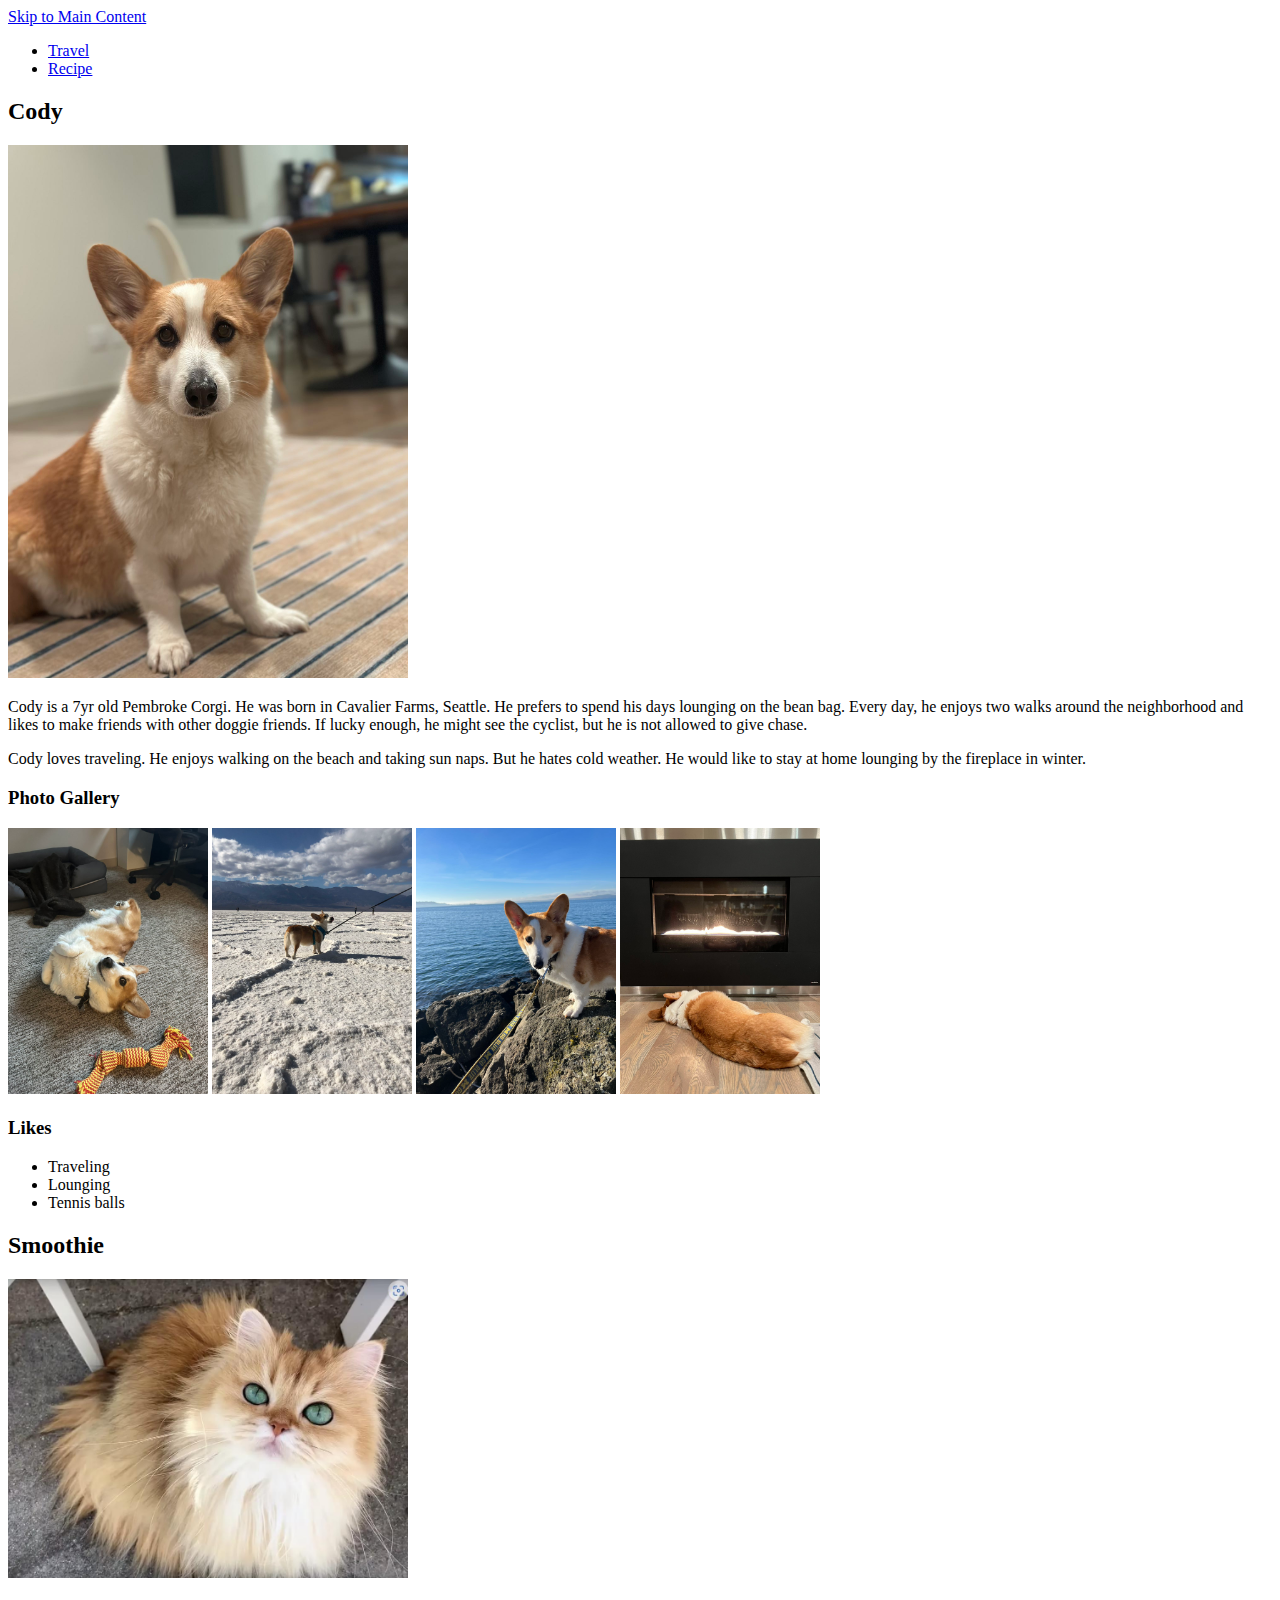
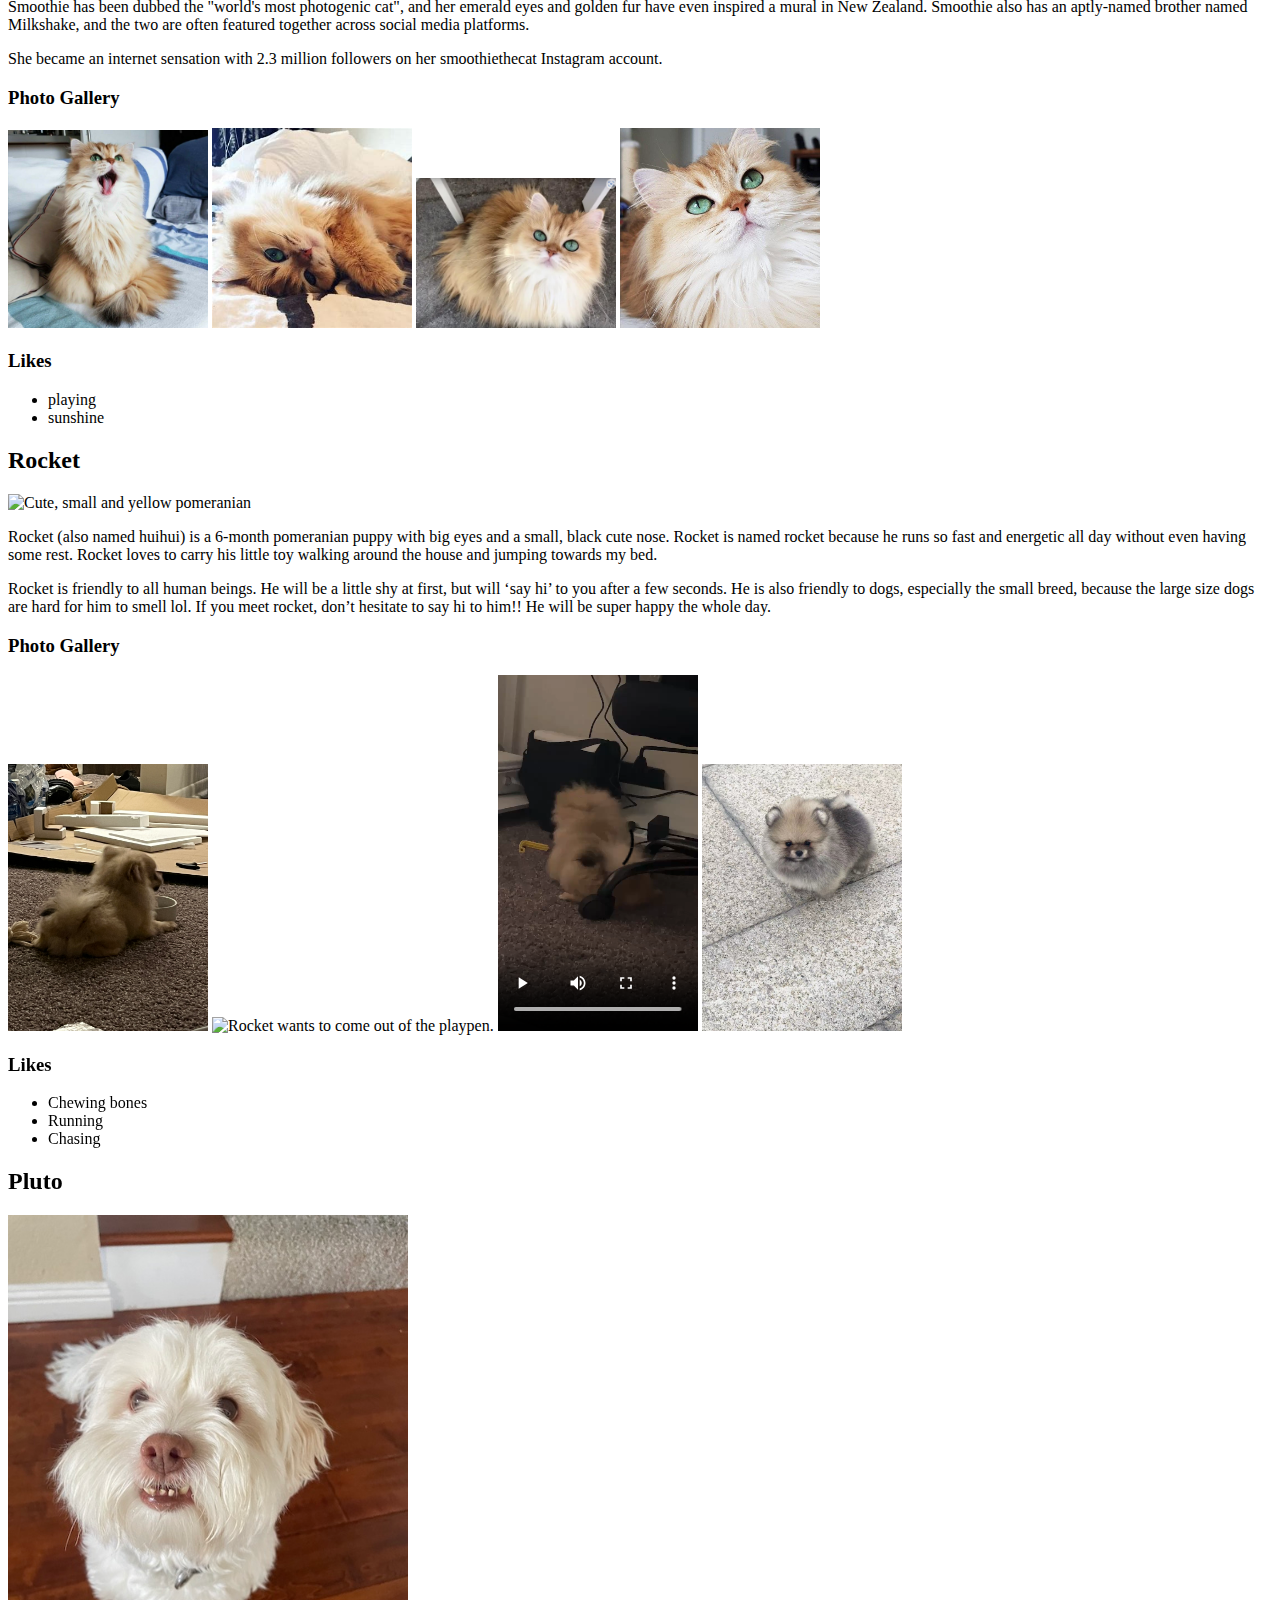
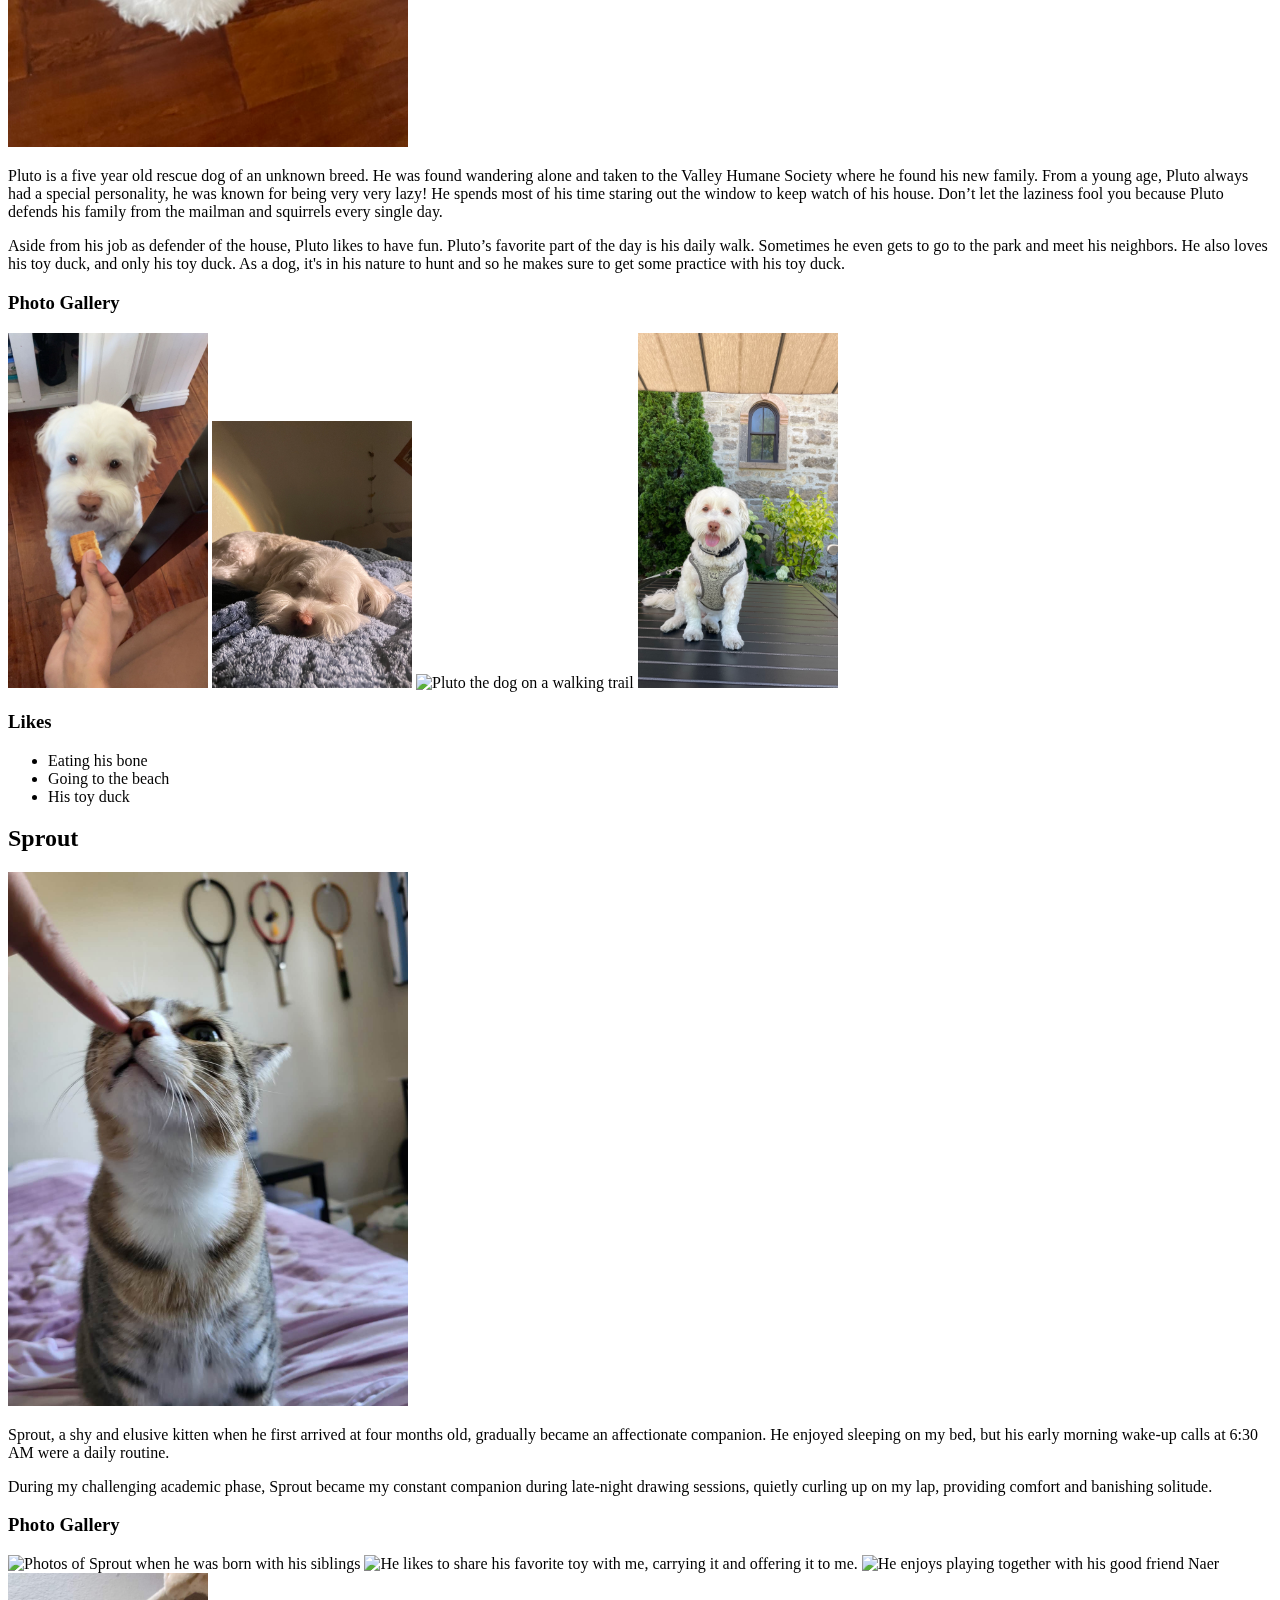
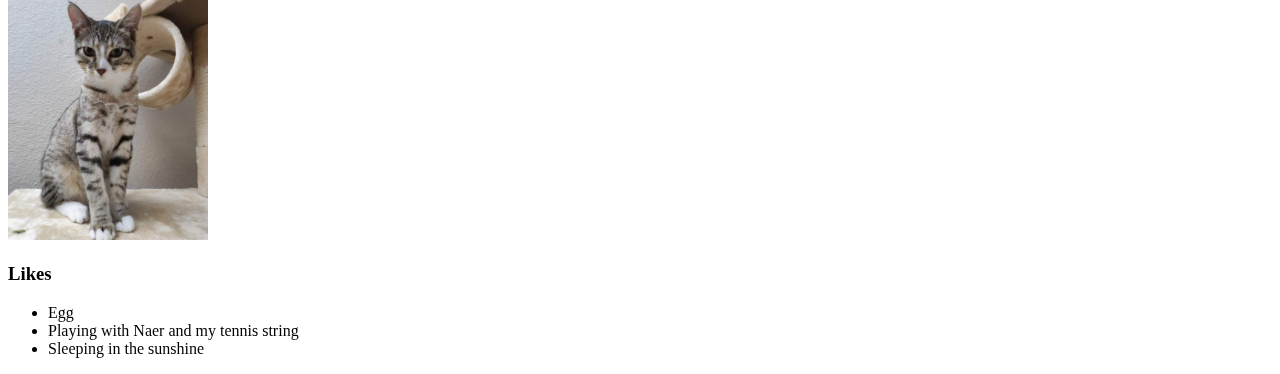
==== index.html @ 5e14359a "Add files via upload" ====
<!DOCTYPE html>
<html lang="en">
<head>
    <meta charset="UTF-8">
    <meta name="viewport" content="width=device-width, initial-scale=1.0">
    <title>Pets</title>
</head>
<body>
    <a href = "#main">Skip to Main Content</a>
    <main>
        <ul>
            <li><a href = "travel.html">Travel</a></li>
            <li><a href = "recipes.html">Recipe</a></li>
        </ul>

        <div>
            <h2>Cody</h2>
            <img src="images/cody.jpg" width = "400" alt="Cody at home">

            <p>Cody is a 7yr old Pembroke Corgi. He was born in Cavalier Farms, Seattle. He prefers to spend his days lounging on the bean bag. Every day, he enjoys two walks around the neighborhood and likes to make friends with other doggie friends. If lucky enough, he might see the cyclist, but he is not allowed to give chase.</p> 
            <P>Cody loves traveling. He enjoys walking on the beach and taking sun naps. But he hates cold weather. He would like to stay at home lounging by the fireplace in winter.</P>
            <h3>Photo Gallery</h3>
            <img src="images/cody_play.jpg" width ="200" alt = "Cody lying on the ground making faces.">
            <img src="images/cody_deathvalley.jpg"  width ="200" alt="Cody visiting Badwater Basin in Death Valley National Park.">
            <img src="images/cody_sea.jpg"  width ="200" alt="Cody having a walk by the sea.">
            <img src="images/cody_fireplace.jpg"  width ="200" alt="Cody lounging by the fireplace in winter.">

            <h3>Likes</h3>
            <ul>
                <li>Traveling</li>
                <li>Lounging</li>
                <li>Tennis balls</li>
            </ul>
            <!-- Yuqing Zhang -->
        </div>

        <div>
            <h2>Smoothie</h2>
            <img src="images/Smoothie_staring.jpg" width = "400" alt="Long-hair beautiful, orange tabby cat">

            <p>Smoothie has been dubbed the "world's most photogenic cat", and her emerald eyes and golden fur have even inspired a mural in New Zealand. Smoothie also has an aptly-named brother named Milkshake, and the two are often featured together across social media platforms.</p> 
            <P>She became an internet sensation with 2.3 million followers on her smoothiethecat Instagram account.</P>
            <h3>Photo Gallery</h3>
            <img src="images/Smoothie_yawn.jpg" width ="200" alt = "Smoothie is yawing">
            <img src="images/Smoothie_lying.jpg"  width ="200" alt="Smoothie is lying.">
            <img src="images/Smoothie_staring.jpg"  width ="200" alt="Smoothie is staring at you">
            <img src="images/Smoothie_curious.jpg"  width ="200" alt="Smoothie is curious about the world">

            <h3>Likes</h3>
            <ul>
                <li>playing</li>
                <li>sunshine</li>
            </ul>
            <!-- Fengyu Zhang + Siqing Xu + Boyuan Ma -->
        </div>

        <div>
            <h2>Rocket</h2>
            <img src="images/rocket_primary.jpg" width = "400" alt="Cute, small and yellow pomeranian">

            <p>Rocket (also named huihui) is a 6-month pomeranian puppy with big eyes and a small, black cute nose. Rocket is named rocket because he runs so fast and energetic all day without even having some rest. Rocket loves to carry his little toy walking around the house and jumping towards my bed.</p> 
            <P>Rocket is friendly to all human beings. He will be a little shy at first, but will ‘say hi’ to you after a few seconds. He is also friendly to dogs, especially the small breed, because the large size dogs are hard for him to smell lol. If you meet rocket, don’t hesitate to say hi to him!! He will be super happy the whole day.</P>
            <h3>Photo Gallery</h3>
            <img src="images/rocket_dinner.jpg" width ="200" alt = "Rocket is eating his dinner.">
            <img src="images/rocket_wants_to_go_out.jpg"  width ="200" alt="Rocket wants to come out of the playpen.">
            <video width="200"  controls>
                <source src="images/rocket_kitchen_clip.mp4">
                Your browser does not support the video tag.  Rocket is trying to hunt the kitchen clip
            </video>
            <img src="images/rocket_childhood.jpg"  width ="200" alt="Rocket is in his childhood.">

            <h3>Likes</h3>
            <ul>
                <li>Chewing bones</li>
                <li>Running</li>
                <li>Chasing</li>
            </ul>
            <!-- Huiyu Su -->
        </div>

        <div>
            <h2>Pluto</h2>
            <img src="images/pluto.jpg" width = "400" alt="White dog looking up">

            <p>Pluto is a five year old rescue dog of an unknown breed. He was found wandering alone and taken to the Valley Humane Society where he found his new family. From a young age, Pluto always had a special personality, he was known for being very very lazy! He spends most of his time staring out the window to keep watch of his house. Don’t let the laziness fool you because Pluto defends his family from the mailman and squirrels every single day.</p> 
            <P>Aside from his job as defender of the house, Pluto likes to have fun. Pluto’s favorite part of the day is his daily walk. Sometimes he even gets to go to the park and meet his neighbors. He also loves his toy duck, and only his toy duck. As a dog, it's in his nature to hunt and so he makes sure to get some practice with his toy duck.</P>
            <h3>Photo Gallery</h3>
            <img src="images/pluto_cookie.JPG" width ="200" alt = "Pluto the dog standing up to eat a cookie">
            <img src="images/pluto_sleeping.jpg"  width ="200" alt="Pluto sleeping on bed">
            <img src="images/pluto_walk.jpg"  width ="200" alt="Pluto the dog on a walking trail">
            <img src="images/pluto_sitting.jpg"  width ="200" alt="Pluto sitting and posed on top of a table">

            <h3>Likes</h3>
            <ul>
                <li>Eating his bone</li>
                <li>Going to the beach</li>
                <li>His toy duck</li>
            </ul>
            <!--Aditi Kagalkar-->
        </div>

        <div>
            <h2>Sprout</h2>
            <img src="images/Sprout_withme.jpg" width = "400" alt="This is Sprout as a kitten, in the new home, in their first photo together with Kai.">

            <p>Sprout, a shy and elusive kitten when he first arrived at four months old, gradually became an affectionate companion. He enjoyed sleeping on my bed, but his early morning wake-up calls at 6:30 AM were a daily routine.</p> 
            <P>During my challenging academic phase, Sprout became my constant companion during late-night drawing sessions, quietly curling up on my lap, providing comfort and banishing solitude.</P>
            <h3>Photo Gallery</h3>
            <img src="images/Sprout_Baby.JPG" width ="200" alt = "Photos of Sprout when he was born with his siblings">
            <img src="images/Sprout_toy.JPG"  width ="200" alt="He likes to share his favorite toy with me, carrying it and offering it to me.">
            <img src="images/Sprout_withnaer.JPG"  width ="200" alt="He enjoys playing together with his good friend Naer">
            <img src="images/Sprout_kitten new house.jpg"  width ="200" alt="We bought a new house for sprout.">

            <h3>Likes</h3>
            <ul>
                <li>Egg</li>
                <li>Playing with Naer and my tennis string</li>
                <li>Sleeping in the sunshine</li>
            </ul>
            <!--Kai Liu and Mengkun-->
        </div>
    </main>
    
</body>
</html>
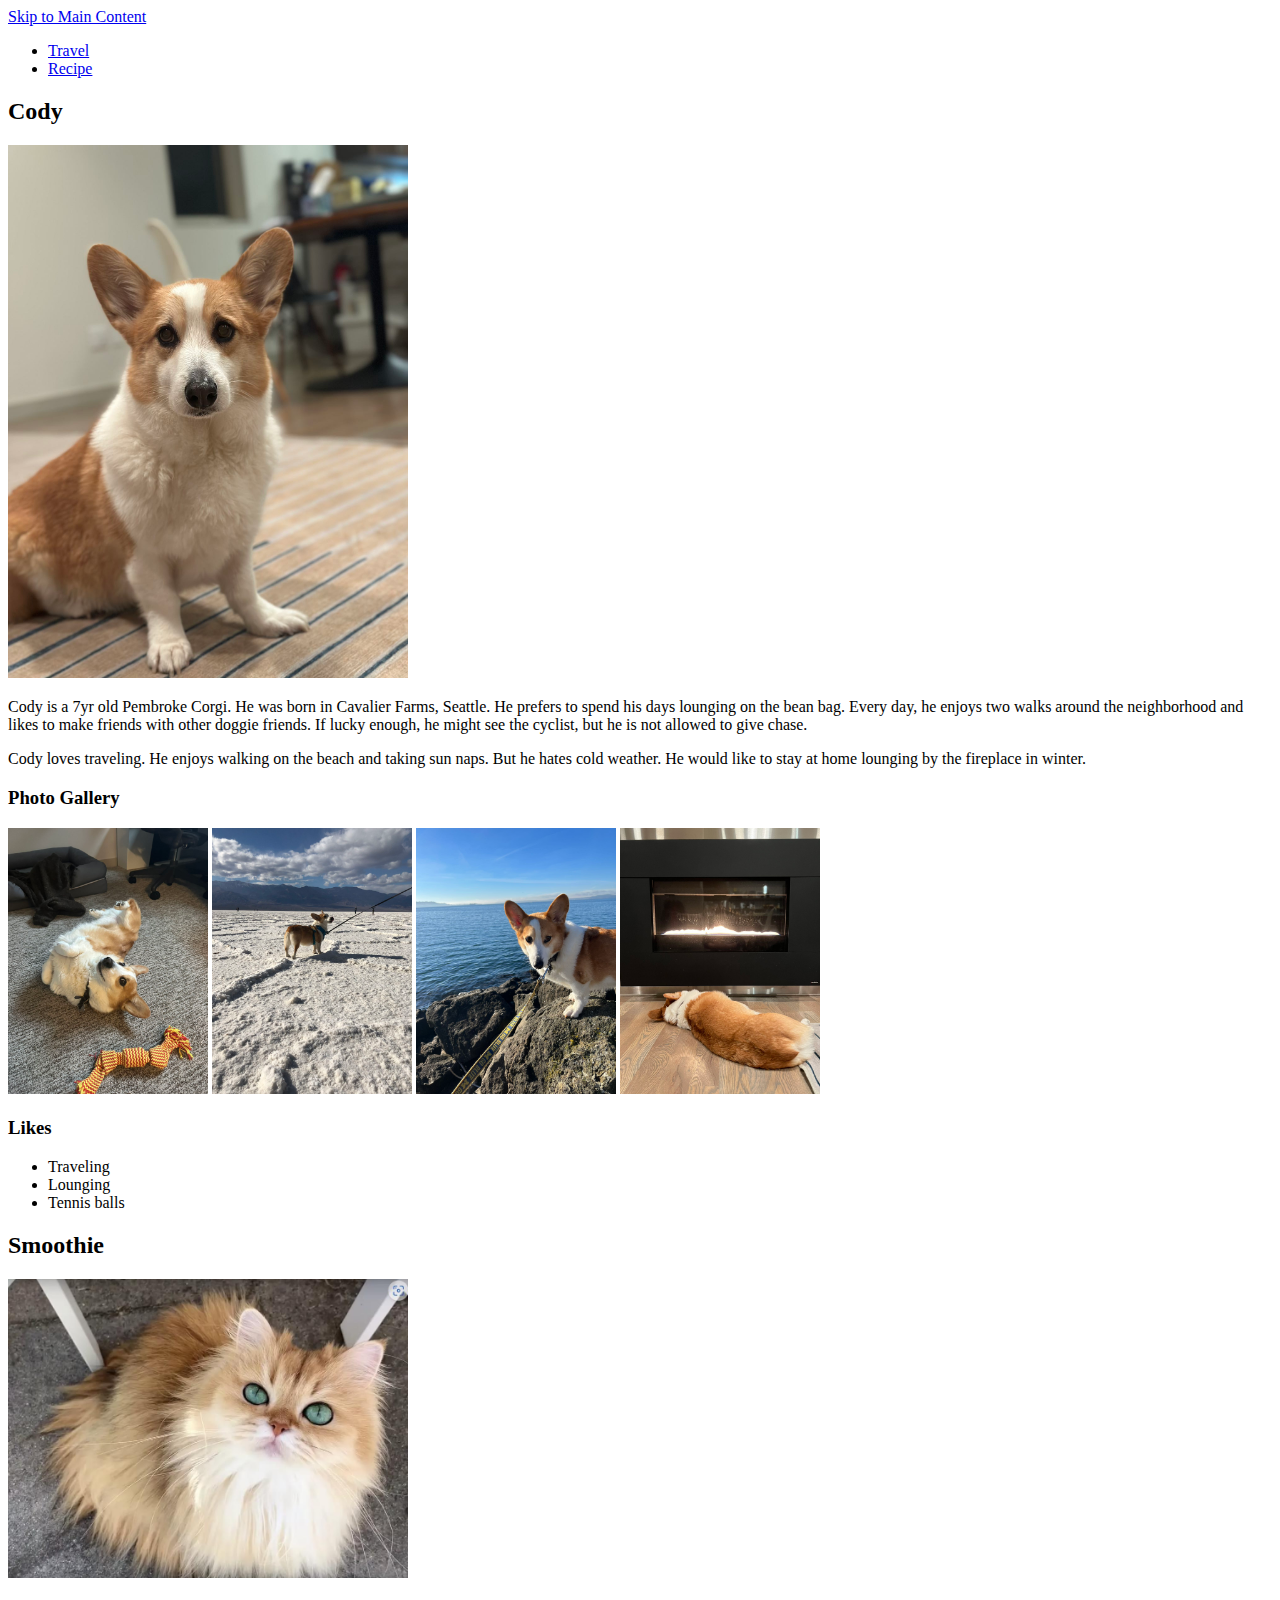
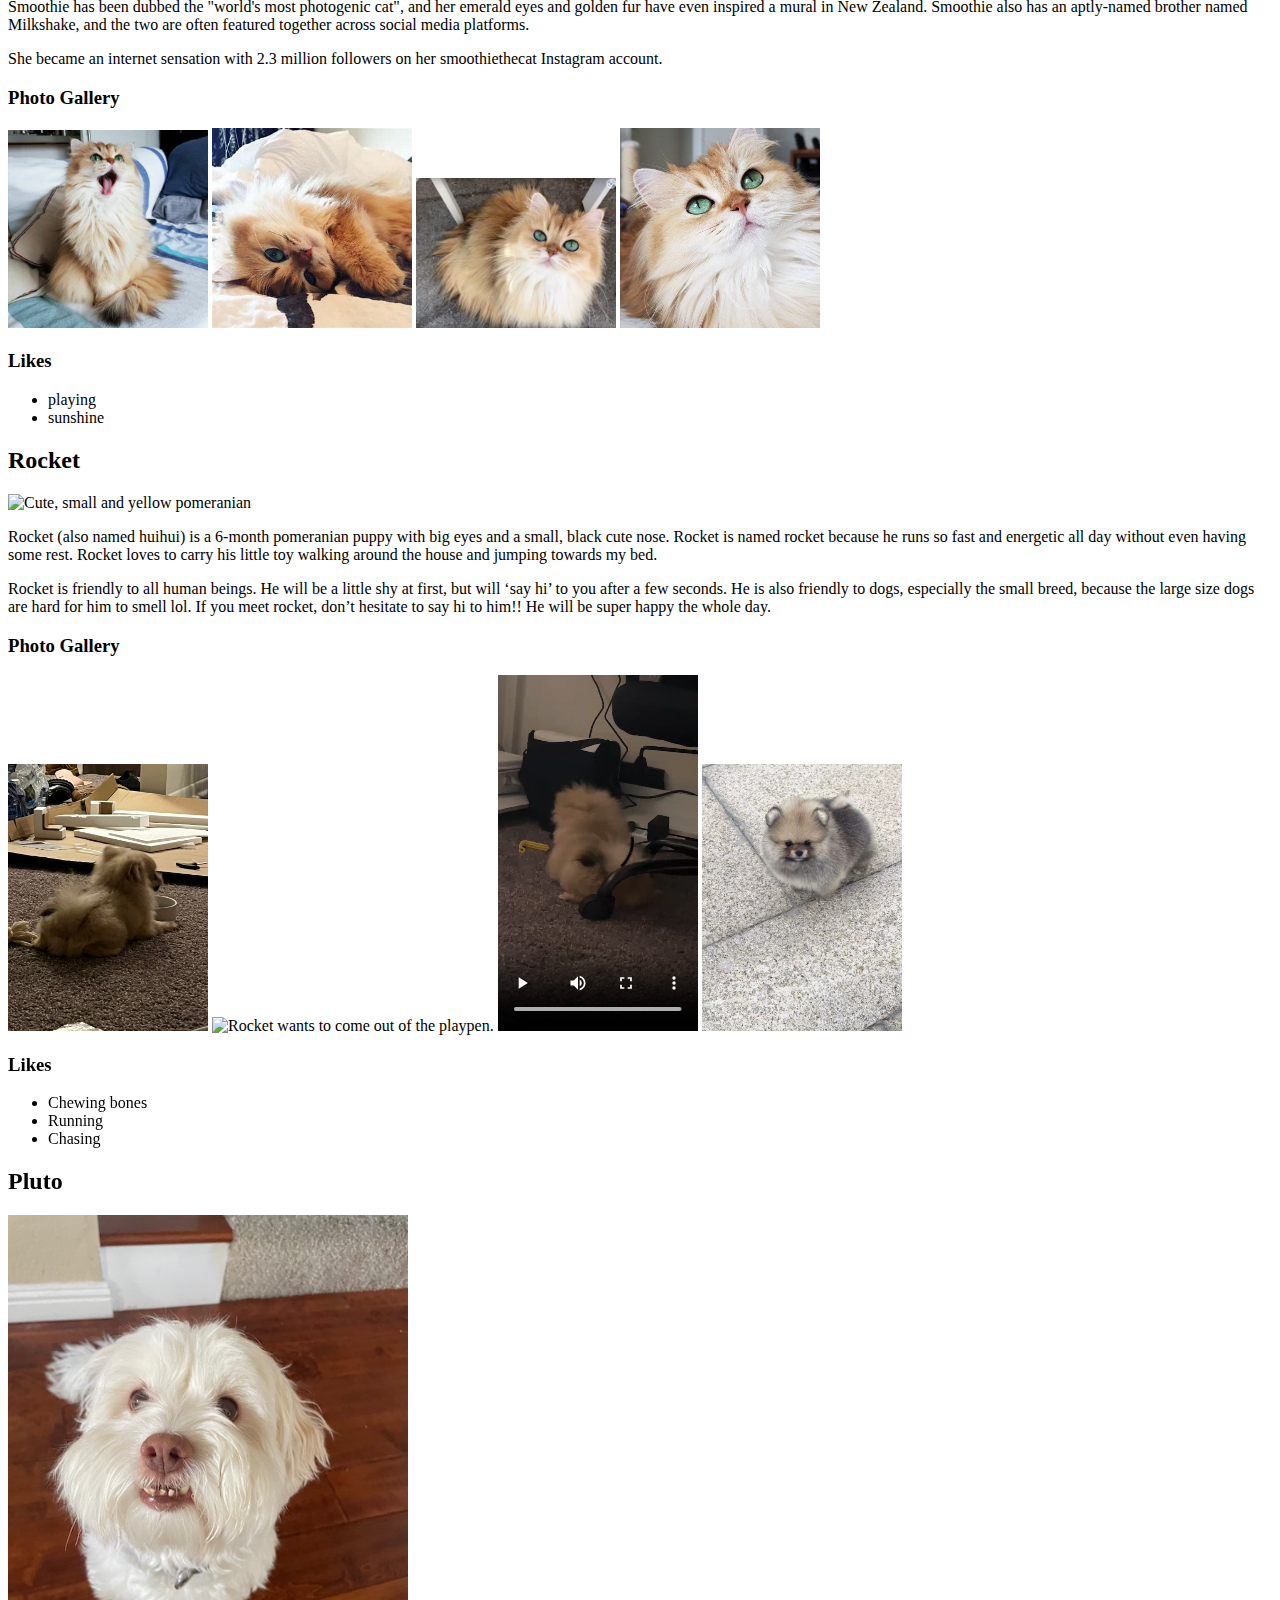
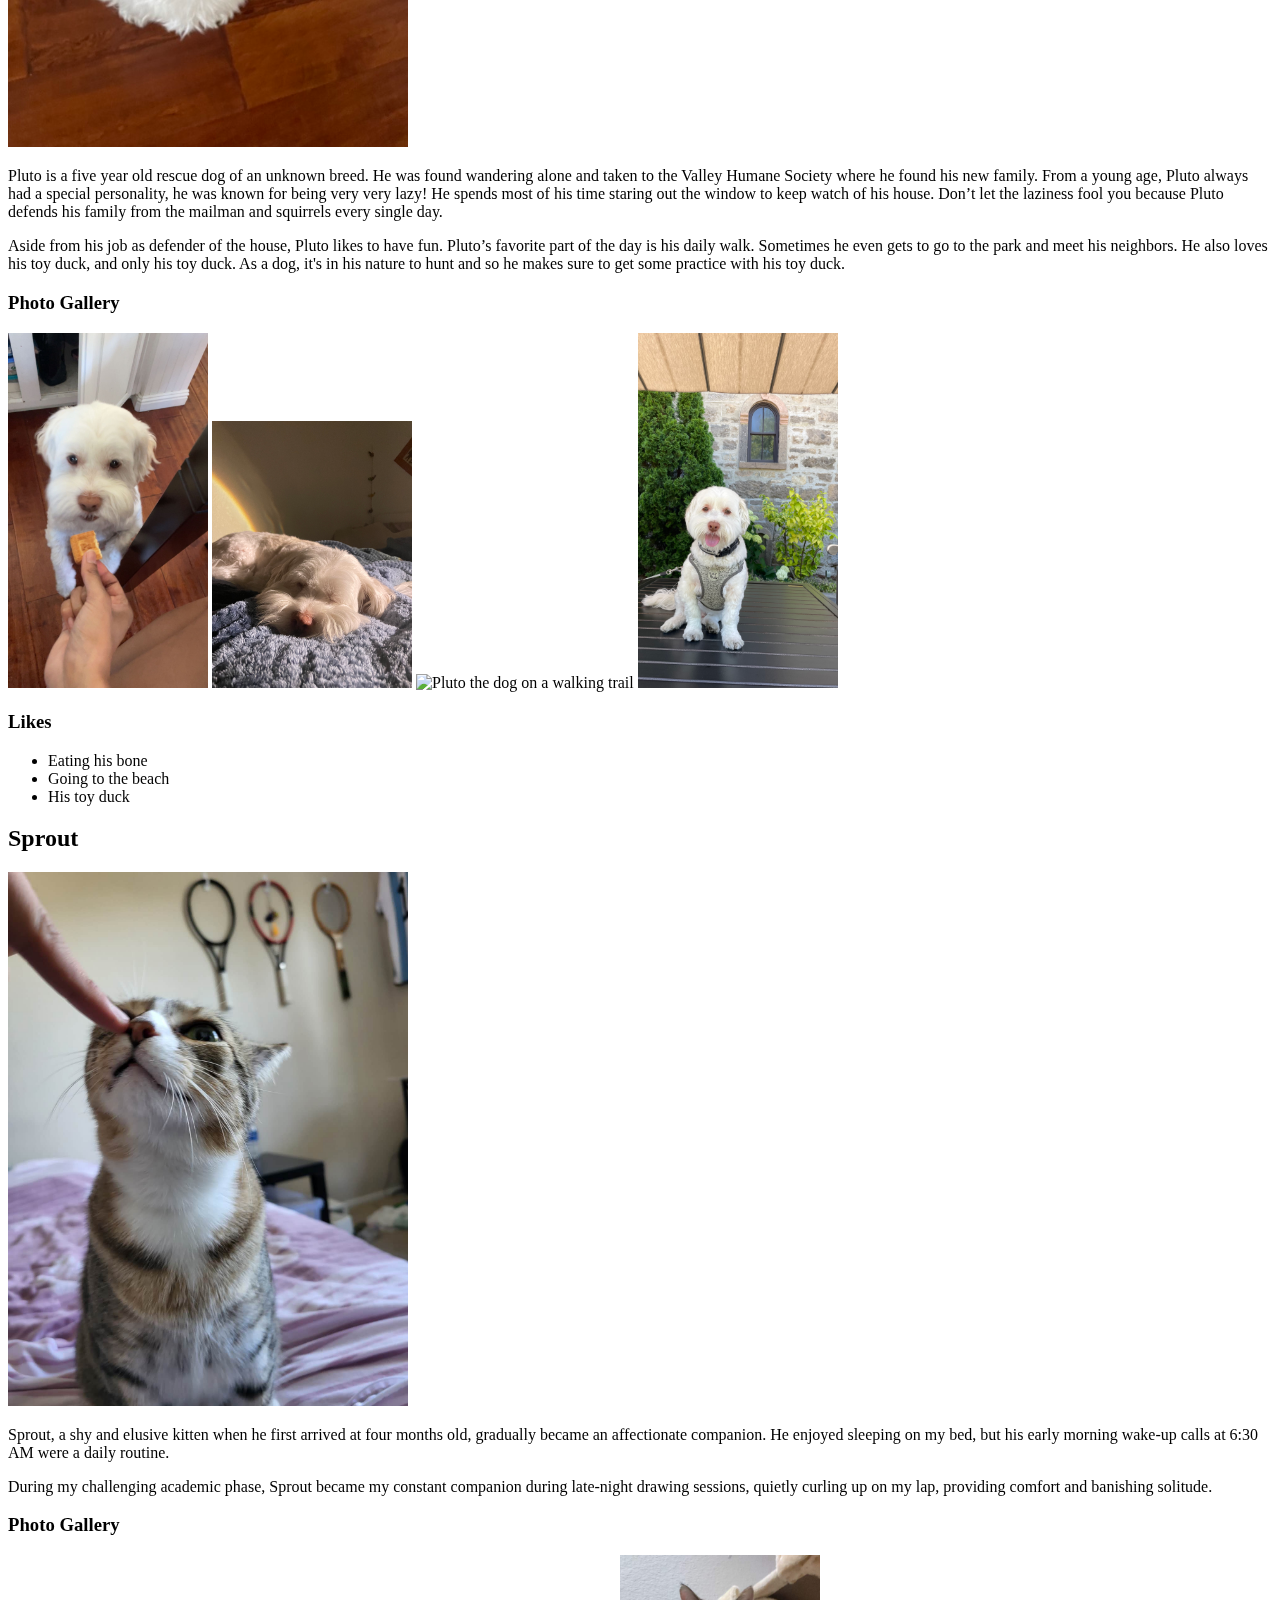
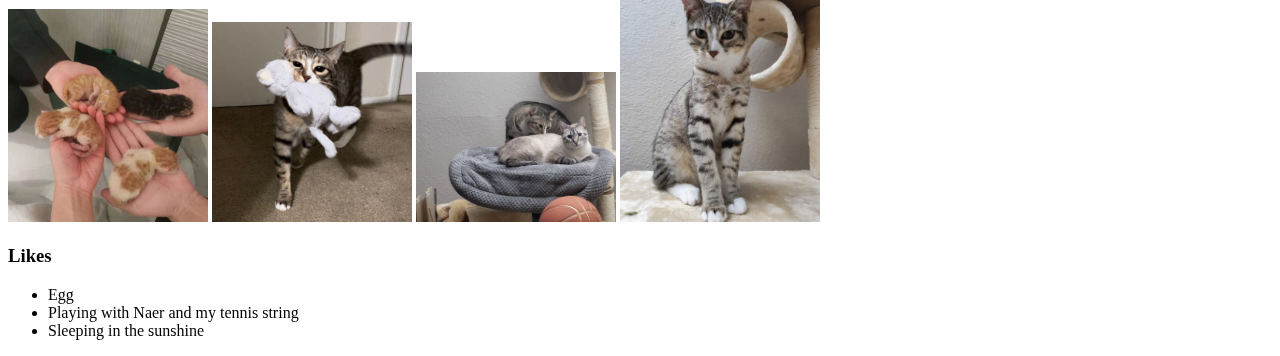
==== commit a16d7f71: "Update index.html" ====
--- a/index.html
+++ b/index.html
@@ -106,9 +106,9 @@
             <p>Sprout, a shy and elusive kitten when he first arrived at four months old, gradually became an affectionate companion. He enjoyed sleeping on my bed, but his early morning wake-up calls at 6:30 AM were a daily routine.</p> 
             <P>During my challenging academic phase, Sprout became my constant companion during late-night drawing sessions, quietly curling up on my lap, providing comfort and banishing solitude.</P>
             <h3>Photo Gallery</h3>
-            <img src="images/Sprout_Baby.JPG" width ="200" alt = "Photos of Sprout when he was born with his siblings">
-            <img src="images/Sprout_toy.JPG"  width ="200" alt="He likes to share his favorite toy with me, carrying it and offering it to me.">
-            <img src="images/Sprout_withnaer.JPG"  width ="200" alt="He enjoys playing together with his good friend Naer">
+            <img src="images/Sprout_Baby.jpg" width ="200" alt = "Photos of Sprout when he was born with his siblings">
+            <img src="images/Sprout_toy.jpg"  width ="200" alt="He likes to share his favorite toy with me, carrying it and offering it to me.">
+            <img src="images/Sprout_withnaer.jpg"  width ="200" alt="He enjoys playing together with his good friend Naer">
             <img src="images/Sprout_kitten new house.jpg"  width ="200" alt="We bought a new house for sprout.">
 
             <h3>Likes</h3>
@@ -122,4 +122,4 @@
     </main>
     
 </body>
-</html>+</html>
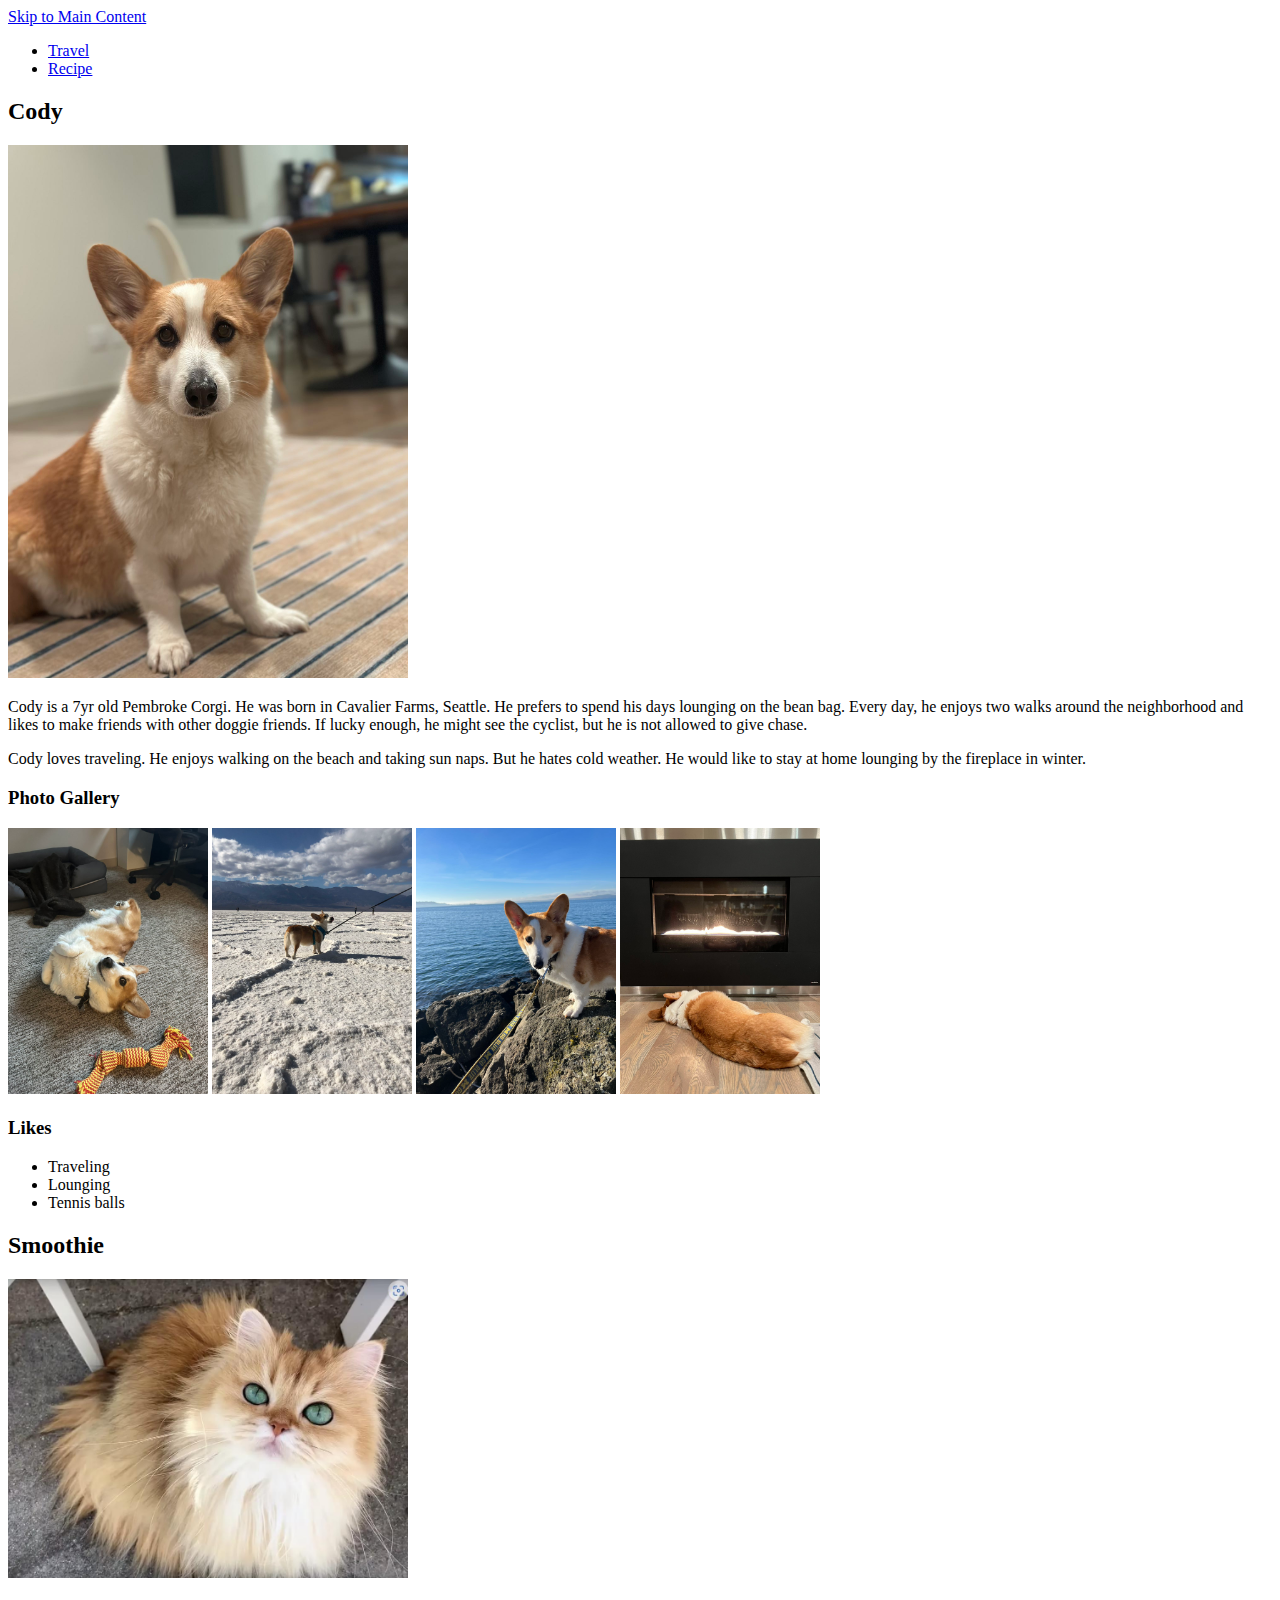
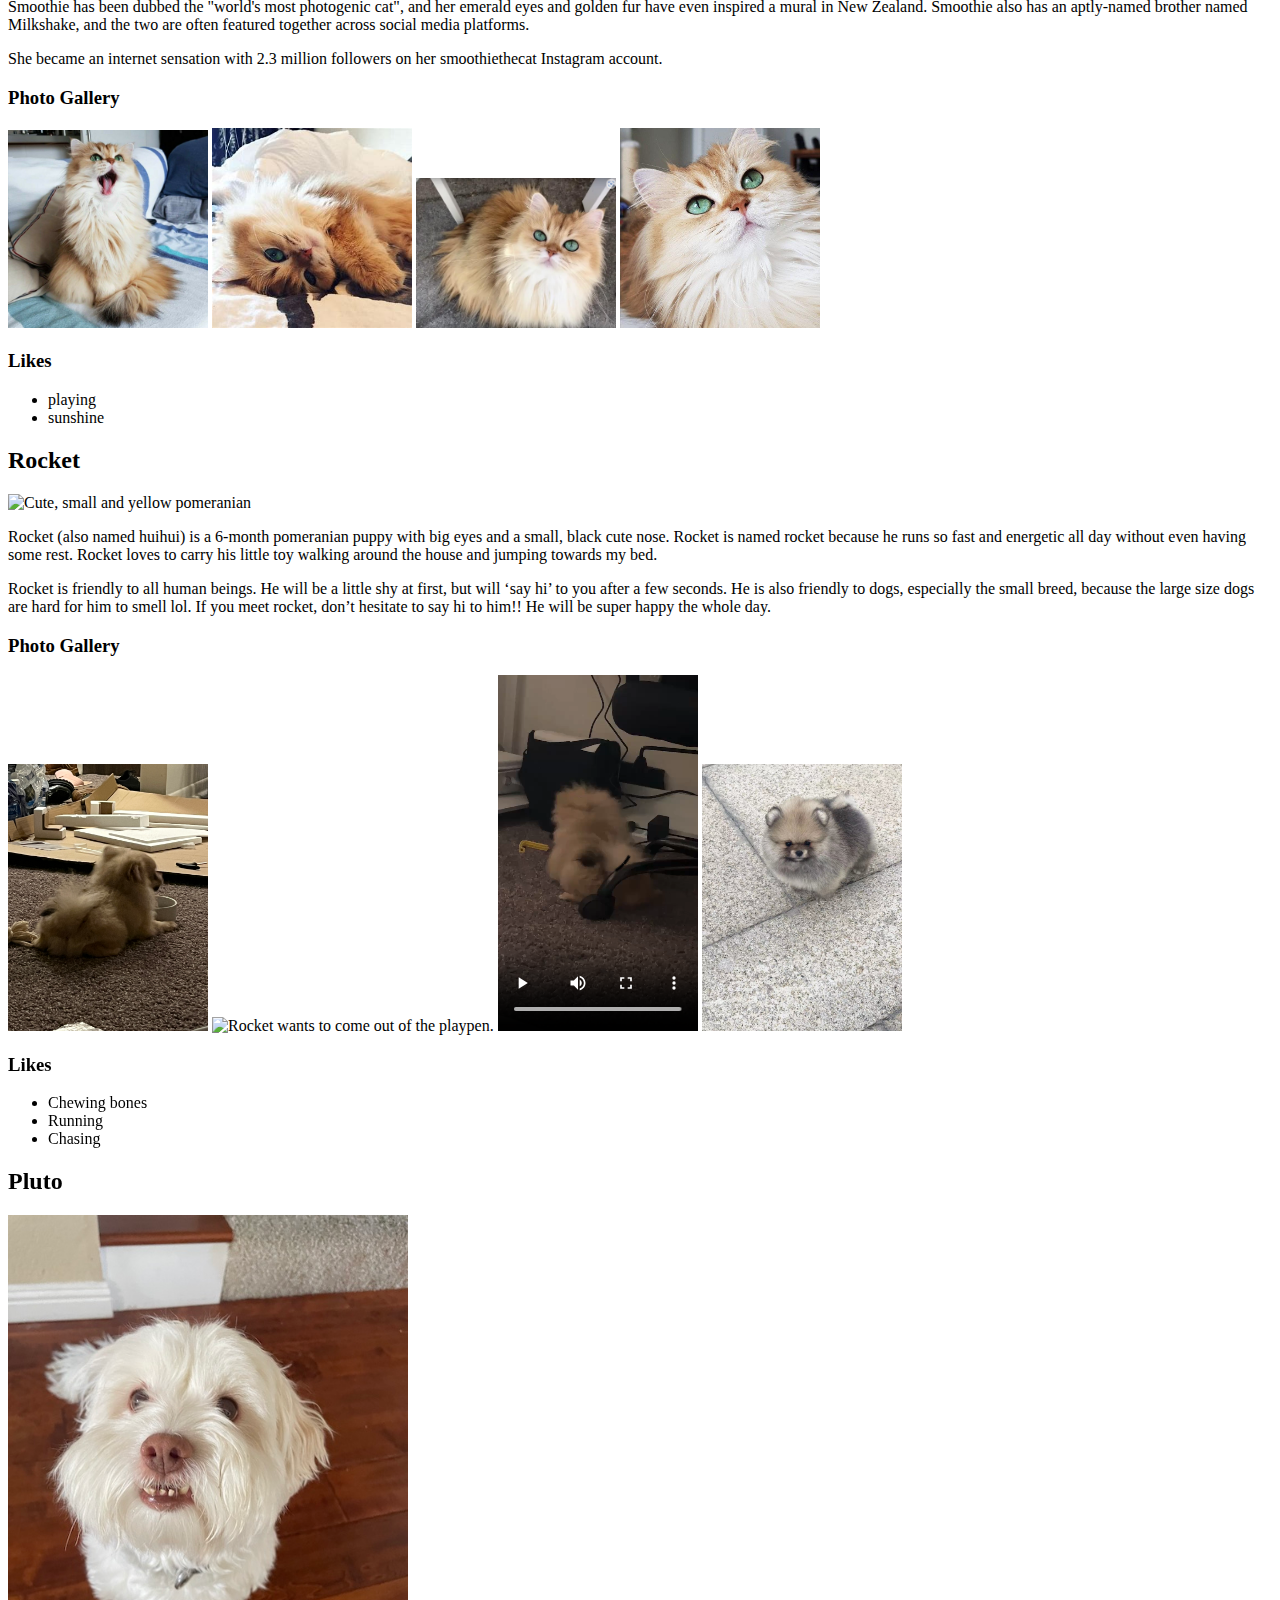
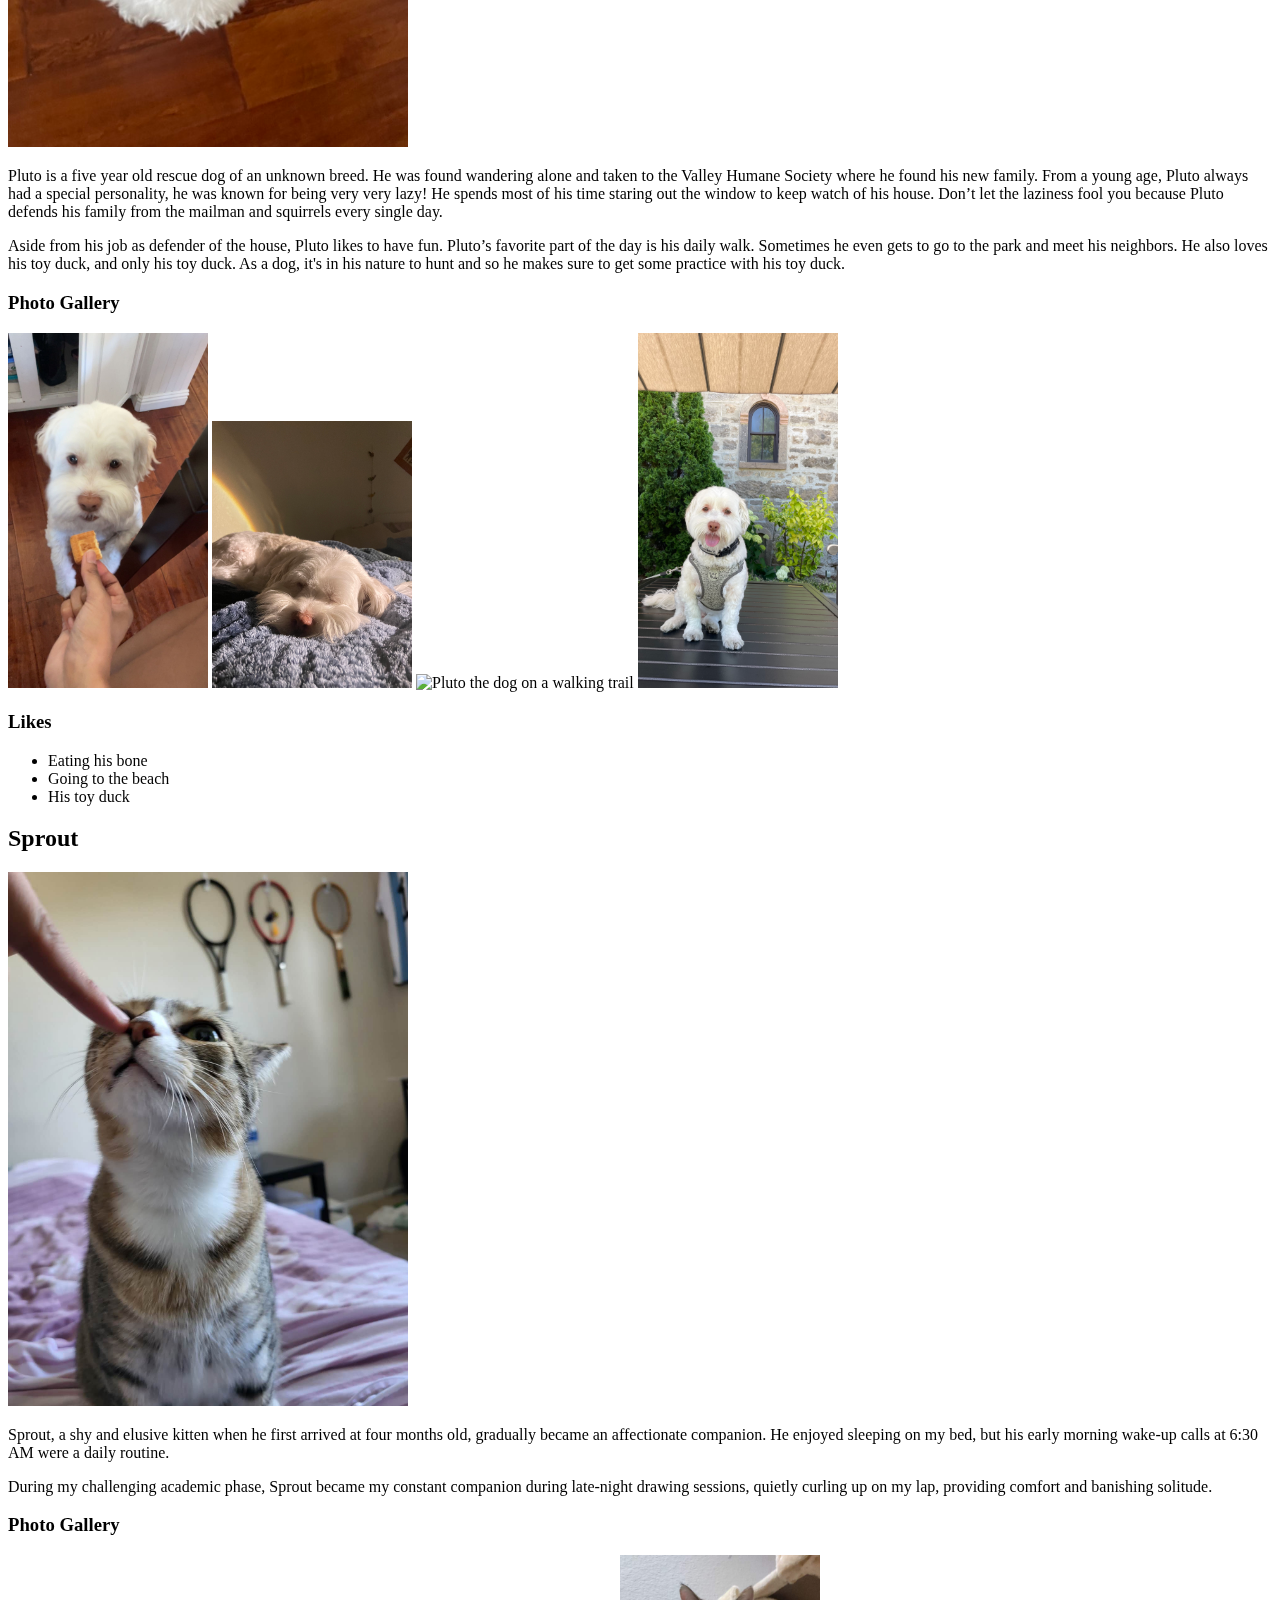
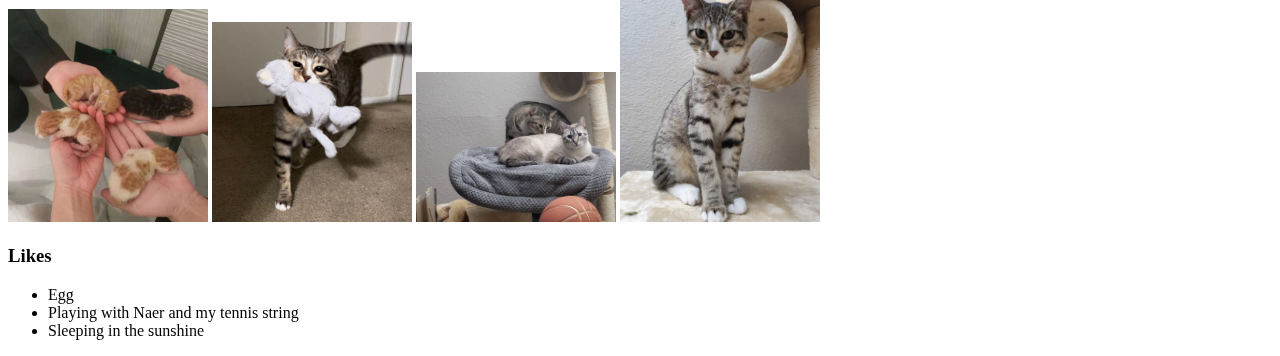
==== commit 1570fe6c: "Update index.html" ====
--- a/index.html
+++ b/index.html
@@ -7,7 +7,7 @@
 </head>
 <body>
     <a href = "#main">Skip to Main Content</a>
-    <main>
+    <main id = 'main'>
         <ul>
             <li><a href = "travel.html">Travel</a></li>
             <li><a href = "recipes.html">Recipe</a></li>
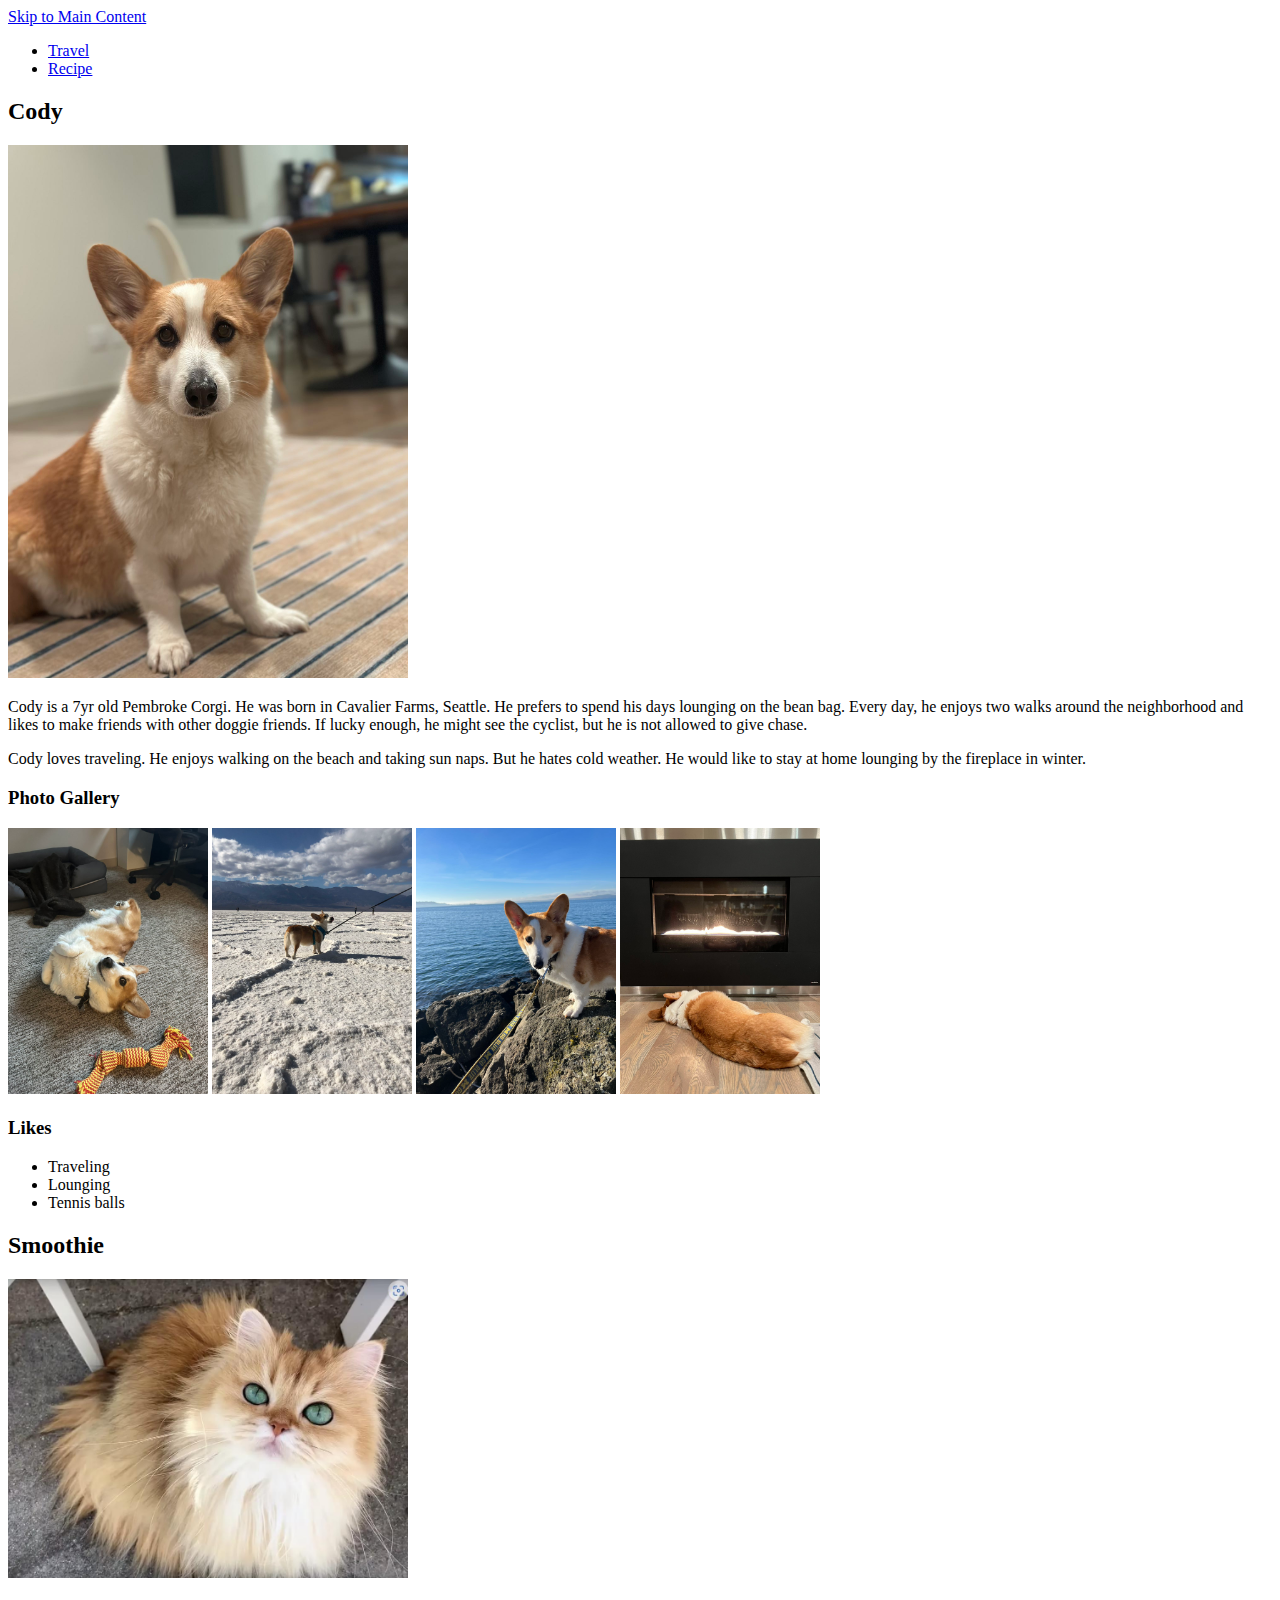
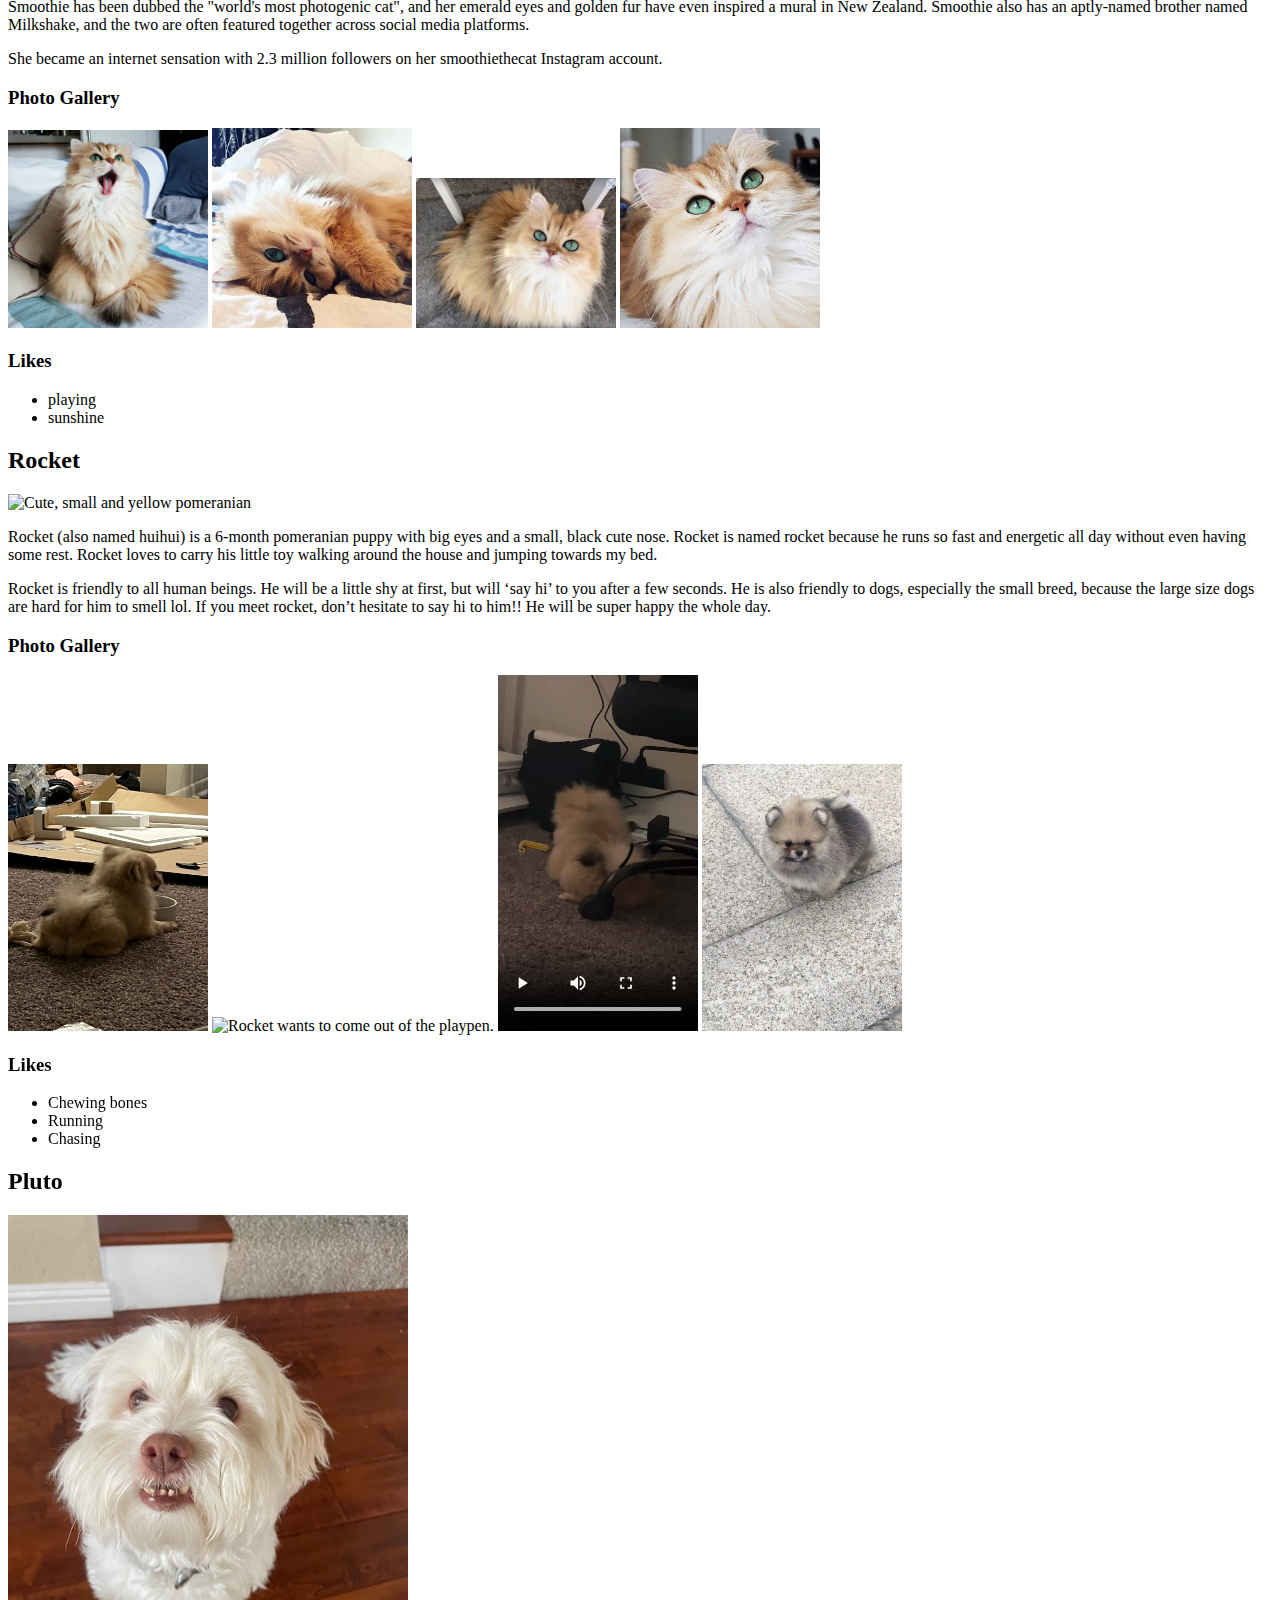
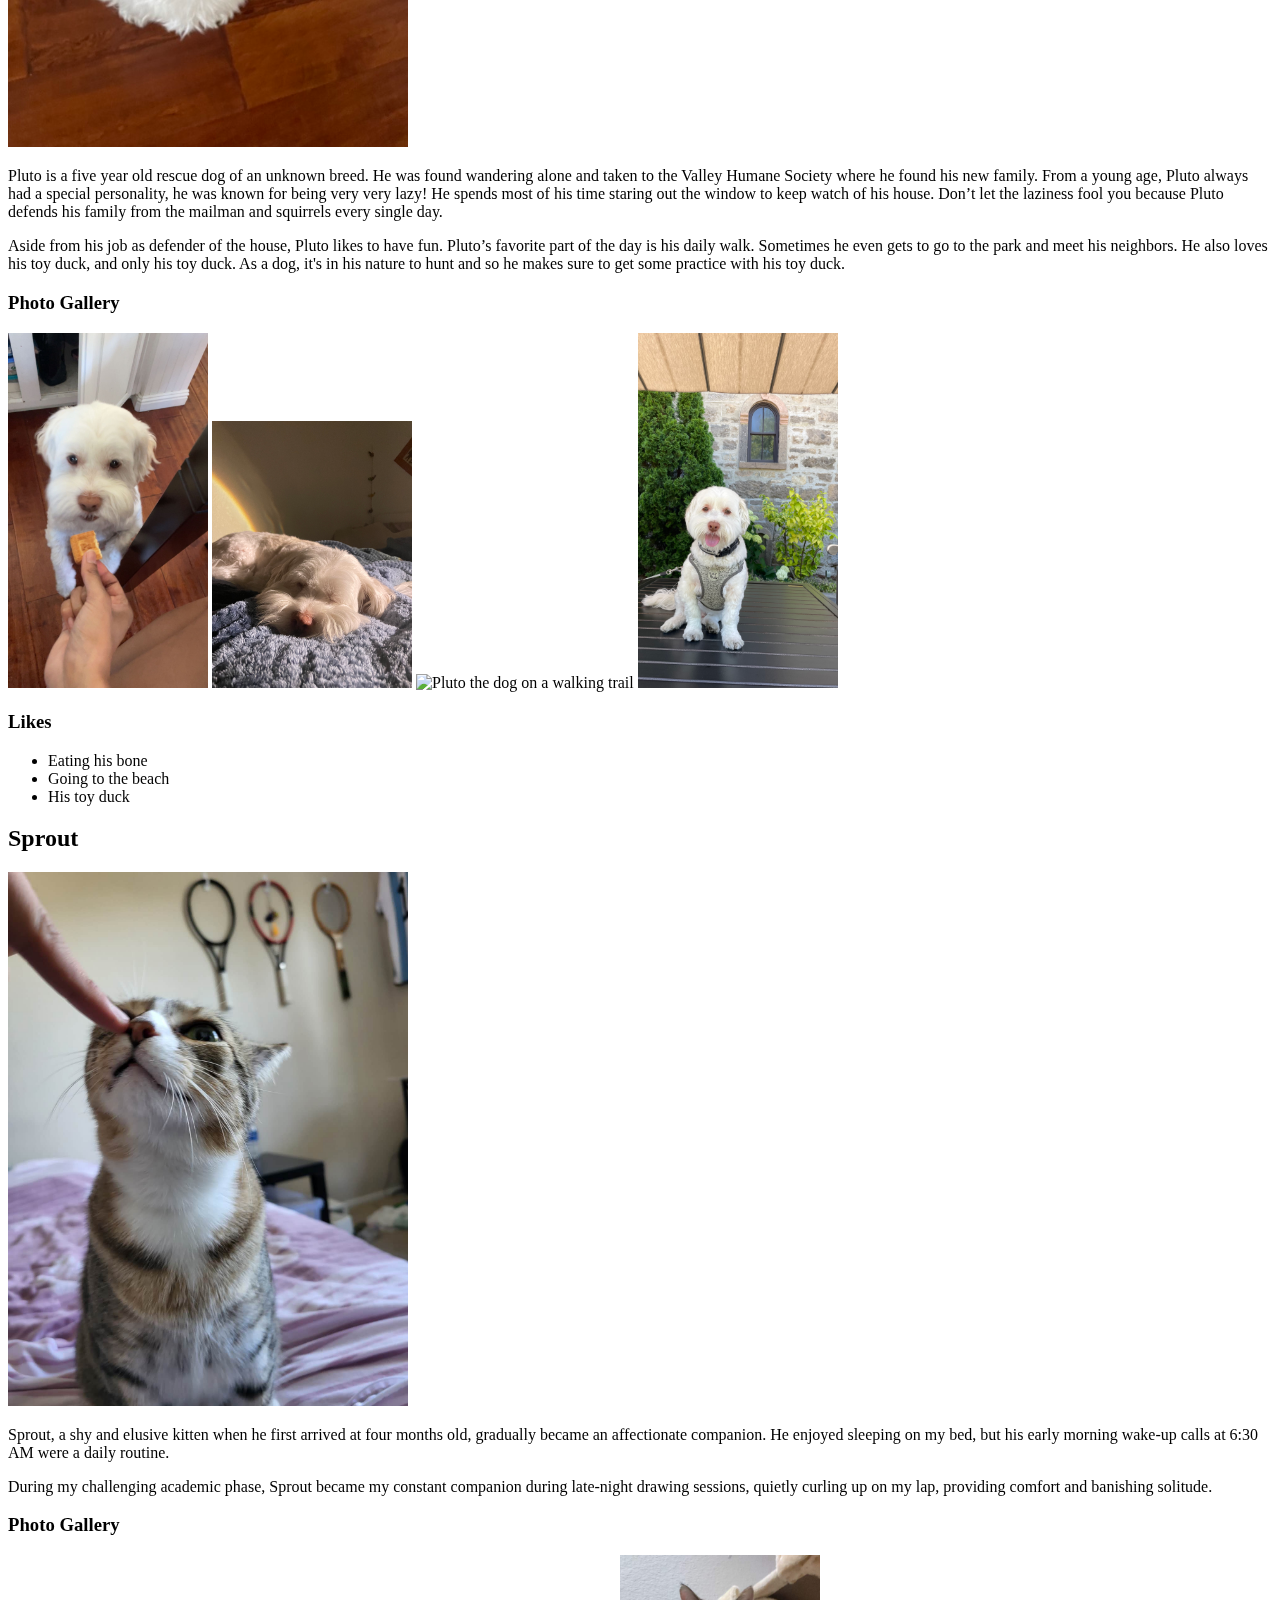
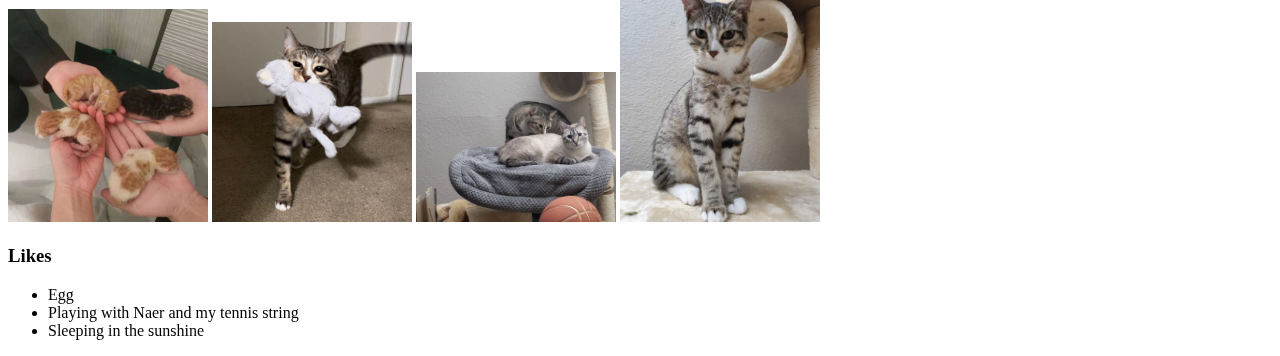
==== commit 59549b4a: "Update index.html" ====
--- a/index.html
+++ b/index.html
@@ -3,6 +3,8 @@
 <head>
     <meta charset="UTF-8">
     <meta name="viewport" content="width=device-width, initial-scale=1.0">
+    <link rel="stylesheet" href="css/html5reset.css">
+    <link rel="stylesheet" href="css/style.css">
     <title>Pets</title>
 </head>
 <body>
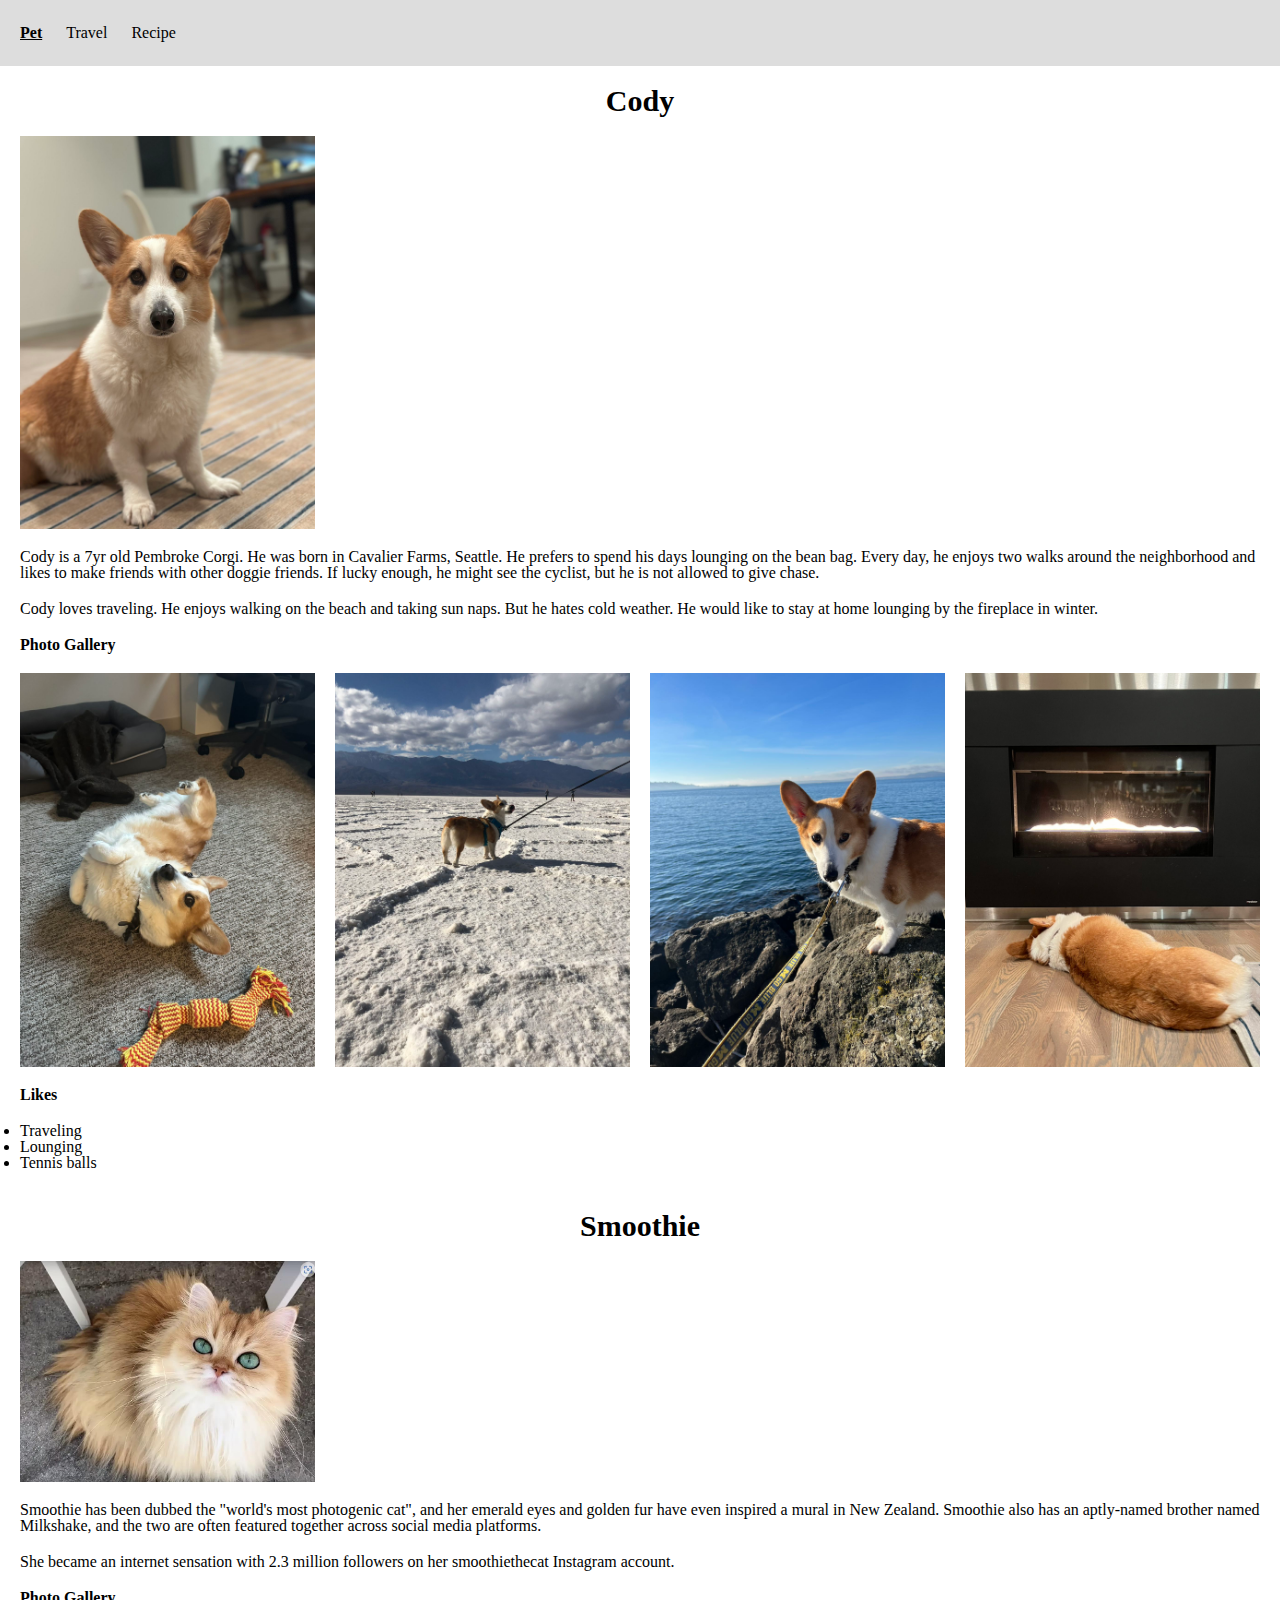
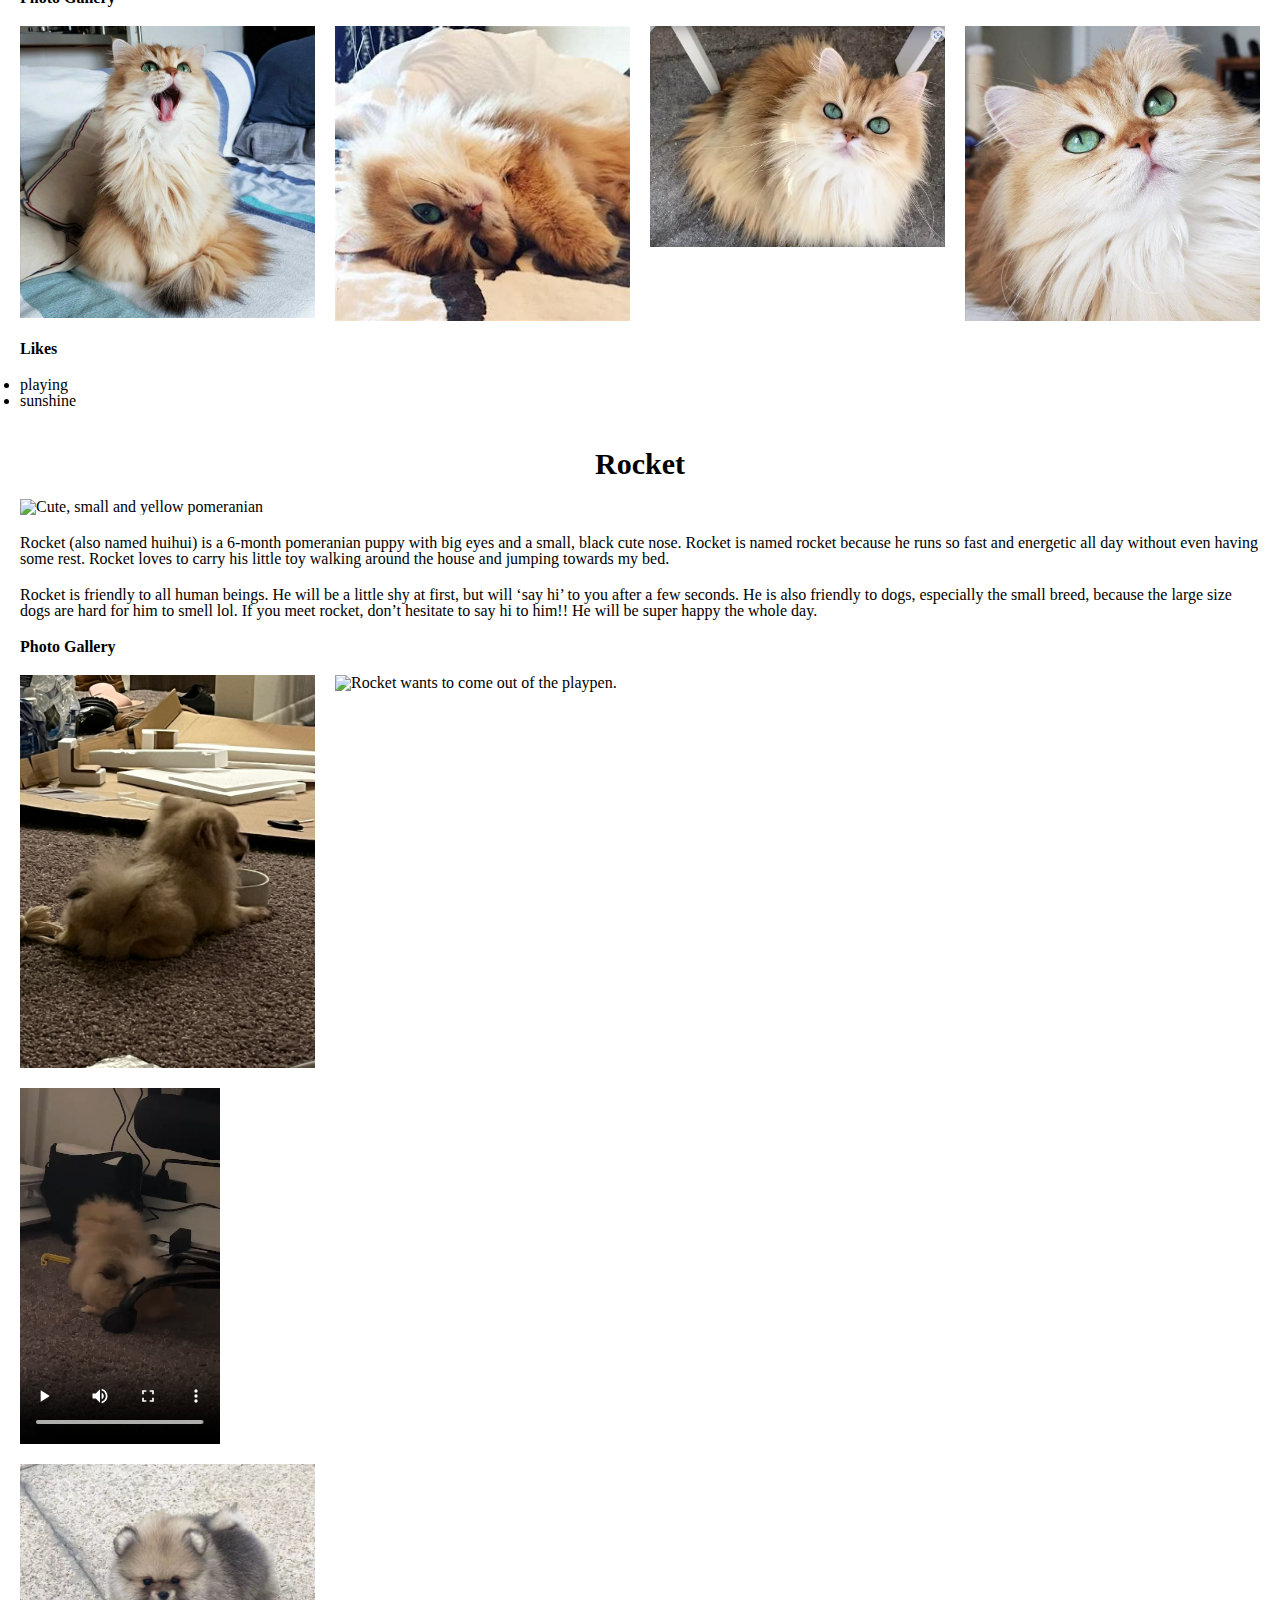
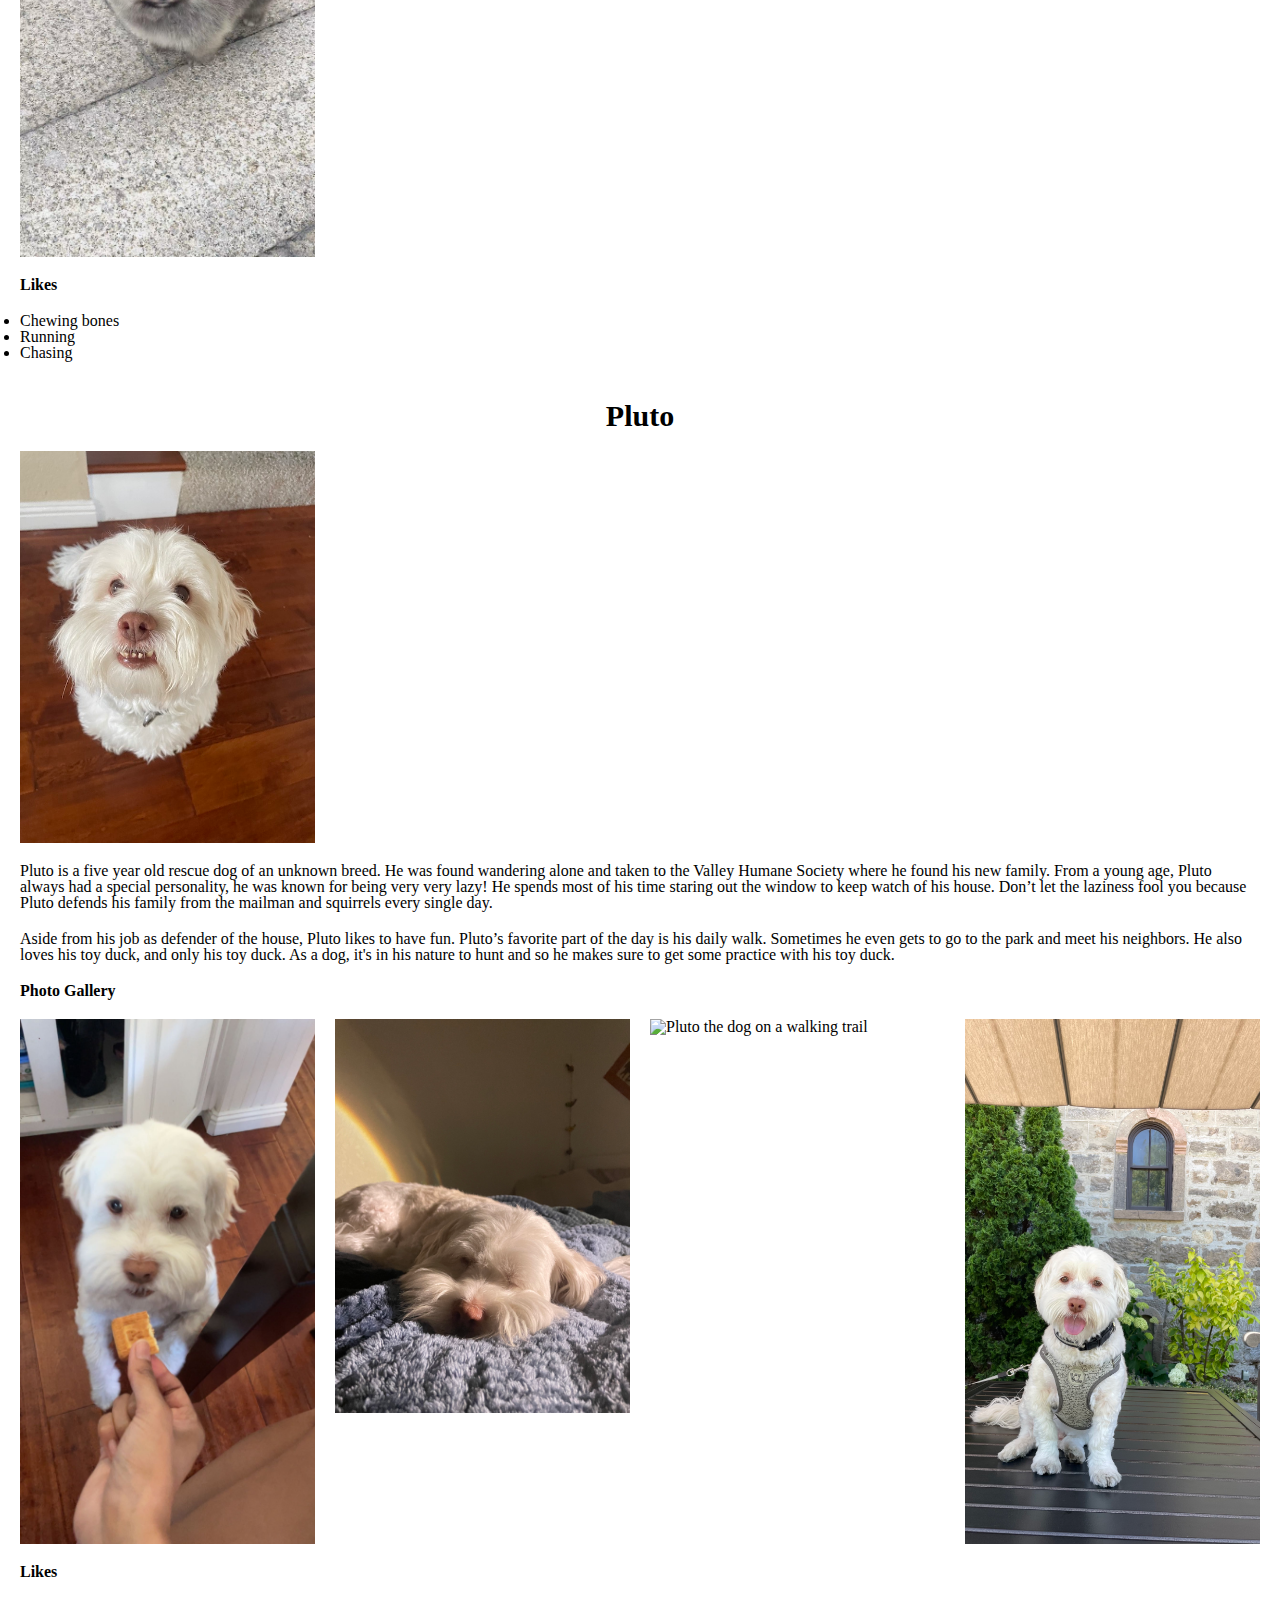
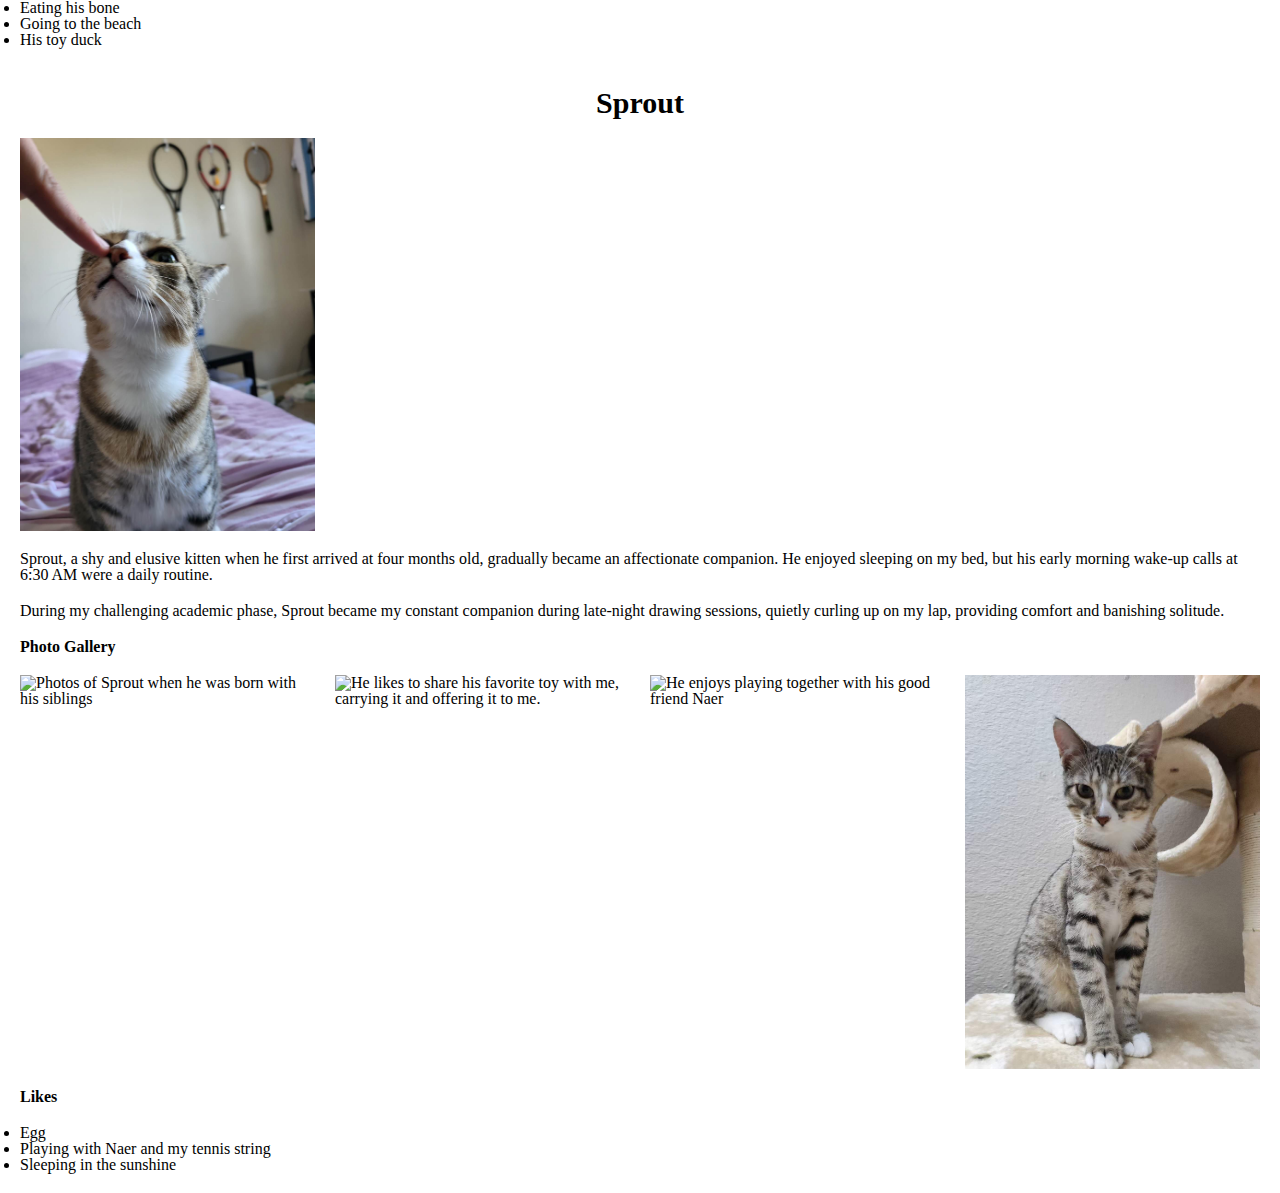
==== commit 23ff3dda: "Update index.html" ====
--- a/index.html
+++ b/index.html
@@ -8,14 +8,17 @@
     <title>Pets</title>
 </head>
 <body>
-    <a href = "#main">Skip to Main Content</a>
+    <div id = 'skip'><a href = "#main">Skip to Main Content</a></div>
     <main id = 'main'>
-        <ul>
-            <li><a href = "travel.html">Travel</a></li>
-            <li><a href = "recipes.html">Recipe</a></li>
-        </ul>
+        <nav>
+            <ul>
+                <li id = 'currentpage'><a href = "index.html">Pet</a></li>
+                <li><a href = "travel.html">Travel</a></li>
+                <li><a href = "recipes.html">Recipe</a></li>
+            </ul>
+        </nav>
 
-        <div>
+        <div class = 'container'>
             <h2>Cody</h2>
             <img src="images/cody.jpg" width = "400" alt="Cody at home">
 
@@ -36,7 +39,7 @@
             <!-- Yuqing Zhang -->
         </div>
 
-        <div>
+        <div class = 'container'>
             <h2>Smoothie</h2>
             <img src="images/Smoothie_staring.jpg" width = "400" alt="Long-hair beautiful, orange tabby cat">
 
@@ -56,7 +59,7 @@
             <!-- Fengyu Zhang + Siqing Xu + Boyuan Ma -->
         </div>
 
-        <div>
+        <div class = 'container'>
             <h2>Rocket</h2>
             <img src="images/rocket_primary.jpg" width = "400" alt="Cute, small and yellow pomeranian">
 
@@ -80,7 +83,7 @@
             <!-- Huiyu Su -->
         </div>
 
-        <div>
+        <div class = 'container'>
             <h2>Pluto</h2>
             <img src="images/pluto.jpg" width = "400" alt="White dog looking up">
 
@@ -101,16 +104,16 @@
             <!--Aditi Kagalkar-->
         </div>
 
-        <div>
+        <div class = 'container'>
             <h2>Sprout</h2>
             <img src="images/Sprout_withme.jpg" width = "400" alt="This is Sprout as a kitten, in the new home, in their first photo together with Kai.">
 
             <p>Sprout, a shy and elusive kitten when he first arrived at four months old, gradually became an affectionate companion. He enjoyed sleeping on my bed, but his early morning wake-up calls at 6:30 AM were a daily routine.</p> 
             <P>During my challenging academic phase, Sprout became my constant companion during late-night drawing sessions, quietly curling up on my lap, providing comfort and banishing solitude.</P>
             <h3>Photo Gallery</h3>
-            <img src="images/Sprout_Baby.jpg" width ="200" alt = "Photos of Sprout when he was born with his siblings">
-            <img src="images/Sprout_toy.jpg"  width ="200" alt="He likes to share his favorite toy with me, carrying it and offering it to me.">
-            <img src="images/Sprout_withnaer.jpg"  width ="200" alt="He enjoys playing together with his good friend Naer">
+            <img src="images/Sprout_Baby.JPG" width ="200" alt = "Photos of Sprout when he was born with his siblings">
+            <img src="images/Sprout_toy.JPG"  width ="200" alt="He likes to share his favorite toy with me, carrying it and offering it to me.">
+            <img src="images/Sprout_withnaer.JPG"  width ="200" alt="He enjoys playing together with his good friend Naer">
             <img src="images/Sprout_kitten new house.jpg"  width ="200" alt="We bought a new house for sprout.">
 
             <h3>Likes</h3>
--- a/css/style.css
+++ b/css/style.css
@@ -0,0 +1,69 @@
+/* it should be hidden */
+#skip a {
+  background: white;
+  left: 0;
+  padding: 6px;
+  position: fixed;
+  top: -50px; /* Adjust this value to hide the skip button off the screen */
+  -webkit-transition: top 1s ease-out;
+  transition: top 1s ease-out;
+  z-index: 1;
+}
+
+#skip a:focus {
+  top: 0;
+}
+
+ul li a{
+  color: black;
+  text-decoration: none;
+}
+
+#currentpage {
+  font-weight: bold;
+  text-decoration: underline;
+}
+
+
+nav{
+  background-color: #ddd;
+  padding: 25px 0; 
+  text-align: left;
+}
+
+nav li{
+  display:inline;
+  padding-left: 20px;
+}
+
+.container {
+  display: grid;
+  grid-template-columns: repeat(4, 1fr);
+  grid-gap: 20px;
+  padding: 20px;
+}
+
+.container h2 {
+  text-align: center;
+  font-size: 30px;
+}
+
+.container > :not(img) {
+  grid-column: span 4;
+}
+
+.container img {
+  width: 100%;
+  height: auto;
+}
+
+.container > h2 + img {
+  margin: 0 auto;
+}
+
+
+
+/* Add your media query here
+@media (min-width: 800px) {
+
+} */
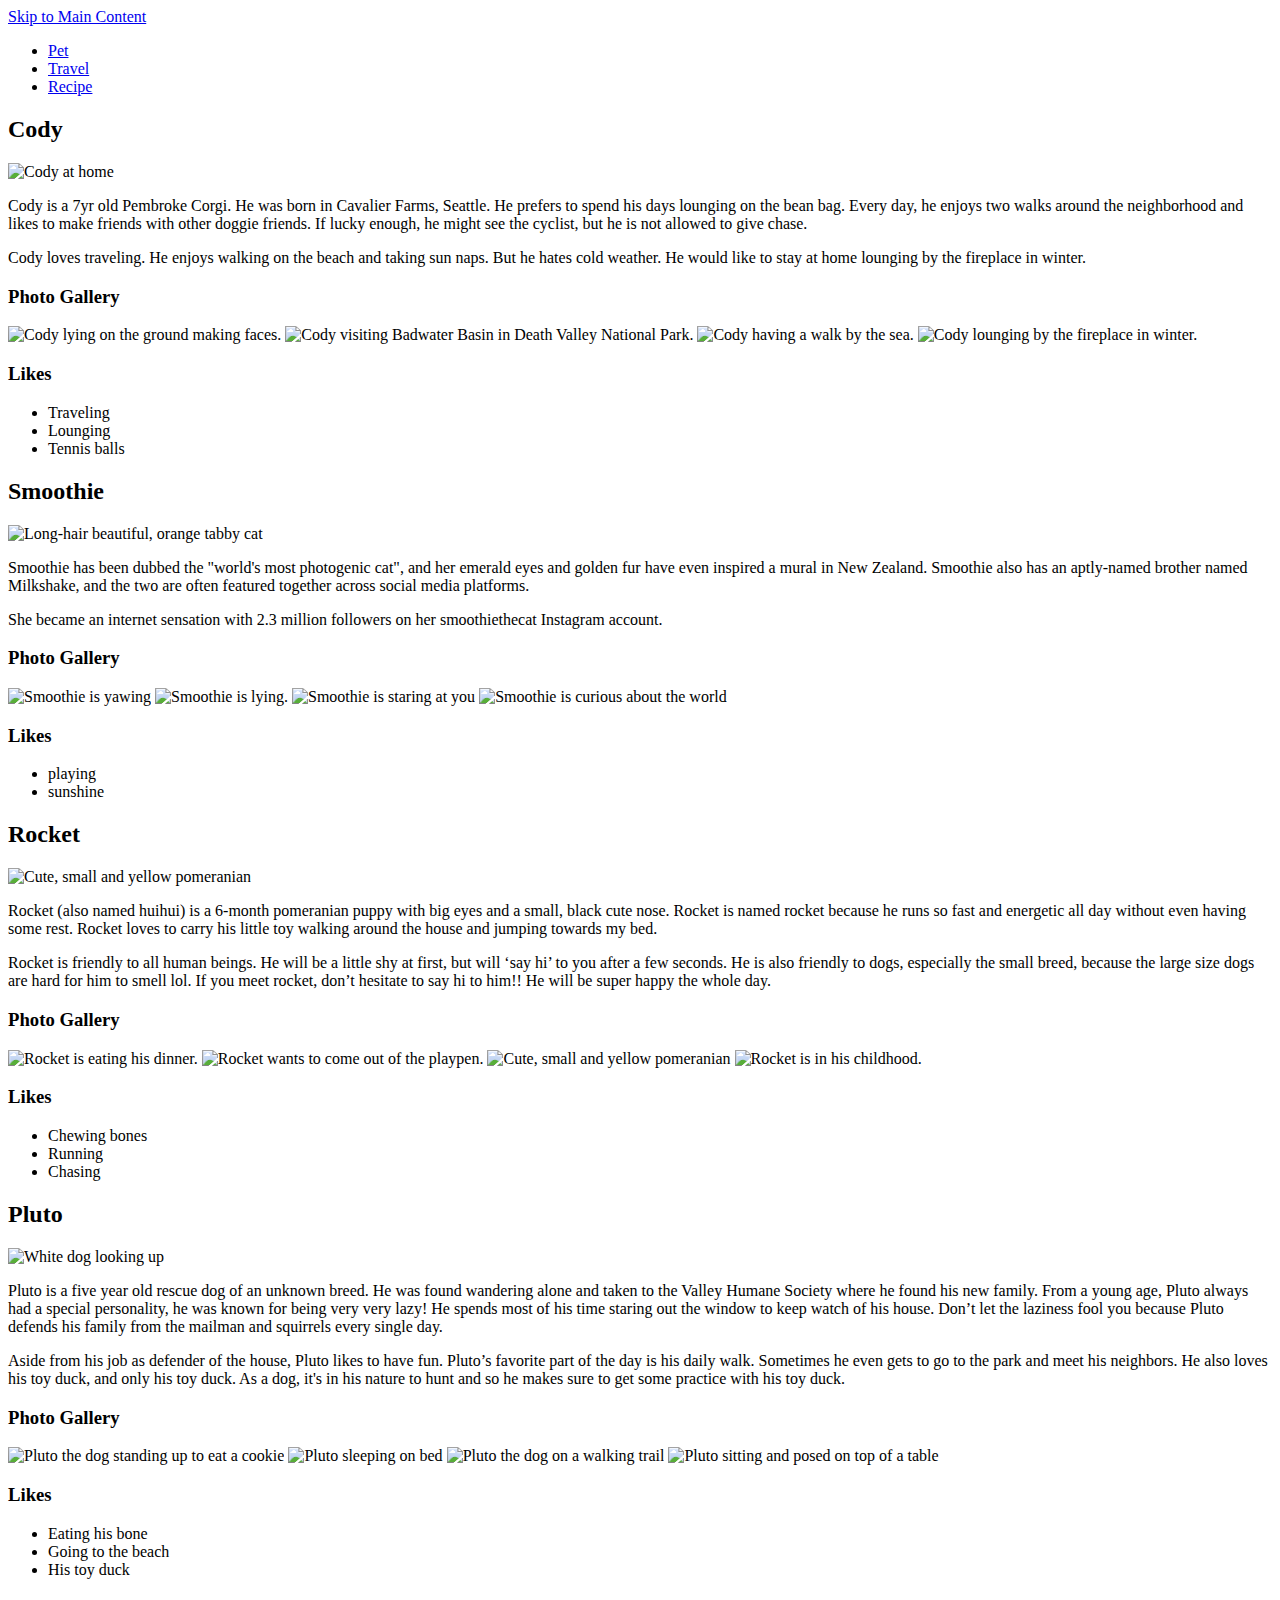
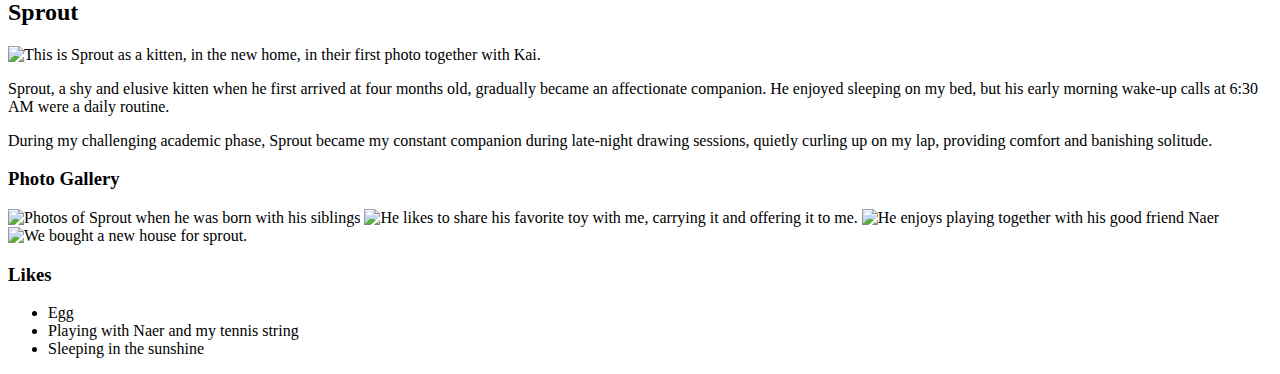
==== commit 81f7c96d: "Update index.html" ====
--- a/index.html
+++ b/index.html
@@ -12,7 +12,7 @@
     <main id = 'main'>
         <nav>
             <ul>
-                <li id = 'currentpage'><a href = "index.html">Pet</a></li>
+                <li class = 'currentpage'><a href = "index.html">Pet</a></li>
                 <li><a href = "travel.html">Travel</a></li>
                 <li><a href = "recipes.html">Recipe</a></li>
             </ul>
@@ -20,7 +20,7 @@
 
         <div class = 'container'>
             <h2>Cody</h2>
-            <img src="images/cody.jpg" width = "400" alt="Cody at home">
+            <img class = 'banner' src="images/cody.jpg" width = "400" alt="Cody at home">
 
             <p>Cody is a 7yr old Pembroke Corgi. He was born in Cavalier Farms, Seattle. He prefers to spend his days lounging on the bean bag. Every day, he enjoys two walks around the neighborhood and likes to make friends with other doggie friends. If lucky enough, he might see the cyclist, but he is not allowed to give chase.</p> 
             <P>Cody loves traveling. He enjoys walking on the beach and taking sun naps. But he hates cold weather. He would like to stay at home lounging by the fireplace in winter.</P>
@@ -41,7 +41,7 @@
 
         <div class = 'container'>
             <h2>Smoothie</h2>
-            <img src="images/Smoothie_staring.jpg" width = "400" alt="Long-hair beautiful, orange tabby cat">
+            <img class = 'banner' src="images/Smoothie_staring.jpg" width = "400" alt="Long-hair beautiful, orange tabby cat">
 
             <p>Smoothie has been dubbed the "world's most photogenic cat", and her emerald eyes and golden fur have even inspired a mural in New Zealand. Smoothie also has an aptly-named brother named Milkshake, and the two are often featured together across social media platforms.</p> 
             <P>She became an internet sensation with 2.3 million followers on her smoothiethecat Instagram account.</P>
@@ -61,17 +61,14 @@
 
         <div class = 'container'>
             <h2>Rocket</h2>
-            <img src="images/rocket_primary.jpg" width = "400" alt="Cute, small and yellow pomeranian">
+            <img class = 'banner' src="images/rocket_primary.jpg" width = "400" alt="Cute, small and yellow pomeranian">
 
             <p>Rocket (also named huihui) is a 6-month pomeranian puppy with big eyes and a small, black cute nose. Rocket is named rocket because he runs so fast and energetic all day without even having some rest. Rocket loves to carry his little toy walking around the house and jumping towards my bed.</p> 
             <P>Rocket is friendly to all human beings. He will be a little shy at first, but will ‘say hi’ to you after a few seconds. He is also friendly to dogs, especially the small breed, because the large size dogs are hard for him to smell lol. If you meet rocket, don’t hesitate to say hi to him!! He will be super happy the whole day.</P>
             <h3>Photo Gallery</h3>
             <img src="images/rocket_dinner.jpg" width ="200" alt = "Rocket is eating his dinner.">
             <img src="images/rocket_wants_to_go_out.jpg"  width ="200" alt="Rocket wants to come out of the playpen.">
-            <video width="200"  controls>
-                <source src="images/rocket_kitchen_clip.mp4">
-                Your browser does not support the video tag.  Rocket is trying to hunt the kitchen clip
-            </video>
+            <img src="images/rocket_primary.jpg" width = "400" alt="Cute, small and yellow pomeranian">
             <img src="images/rocket_childhood.jpg"  width ="200" alt="Rocket is in his childhood.">
 
             <h3>Likes</h3>
@@ -85,7 +82,7 @@
 
         <div class = 'container'>
             <h2>Pluto</h2>
-            <img src="images/pluto.jpg" width = "400" alt="White dog looking up">
+            <img class = 'banner' src="images/pluto.jpg" width = "400" alt="White dog looking up">
 
             <p>Pluto is a five year old rescue dog of an unknown breed. He was found wandering alone and taken to the Valley Humane Society where he found his new family. From a young age, Pluto always had a special personality, he was known for being very very lazy! He spends most of his time staring out the window to keep watch of his house. Don’t let the laziness fool you because Pluto defends his family from the mailman and squirrels every single day.</p> 
             <P>Aside from his job as defender of the house, Pluto likes to have fun. Pluto’s favorite part of the day is his daily walk. Sometimes he even gets to go to the park and meet his neighbors. He also loves his toy duck, and only his toy duck. As a dog, it's in his nature to hunt and so he makes sure to get some practice with his toy duck.</P>
@@ -106,7 +103,7 @@
 
         <div class = 'container'>
             <h2>Sprout</h2>
-            <img src="images/Sprout_withme.jpg" width = "400" alt="This is Sprout as a kitten, in the new home, in their first photo together with Kai.">
+            <img class = 'banner' src="images/Sprout_withme.jpg" width = "400" alt="This is Sprout as a kitten, in the new home, in their first photo together with Kai.">
 
             <p>Sprout, a shy and elusive kitten when he first arrived at four months old, gradually became an affectionate companion. He enjoyed sleeping on my bed, but his early morning wake-up calls at 6:30 AM were a daily routine.</p> 
             <P>During my challenging academic phase, Sprout became my constant companion during late-night drawing sessions, quietly curling up on my lap, providing comfort and banishing solitude.</P>
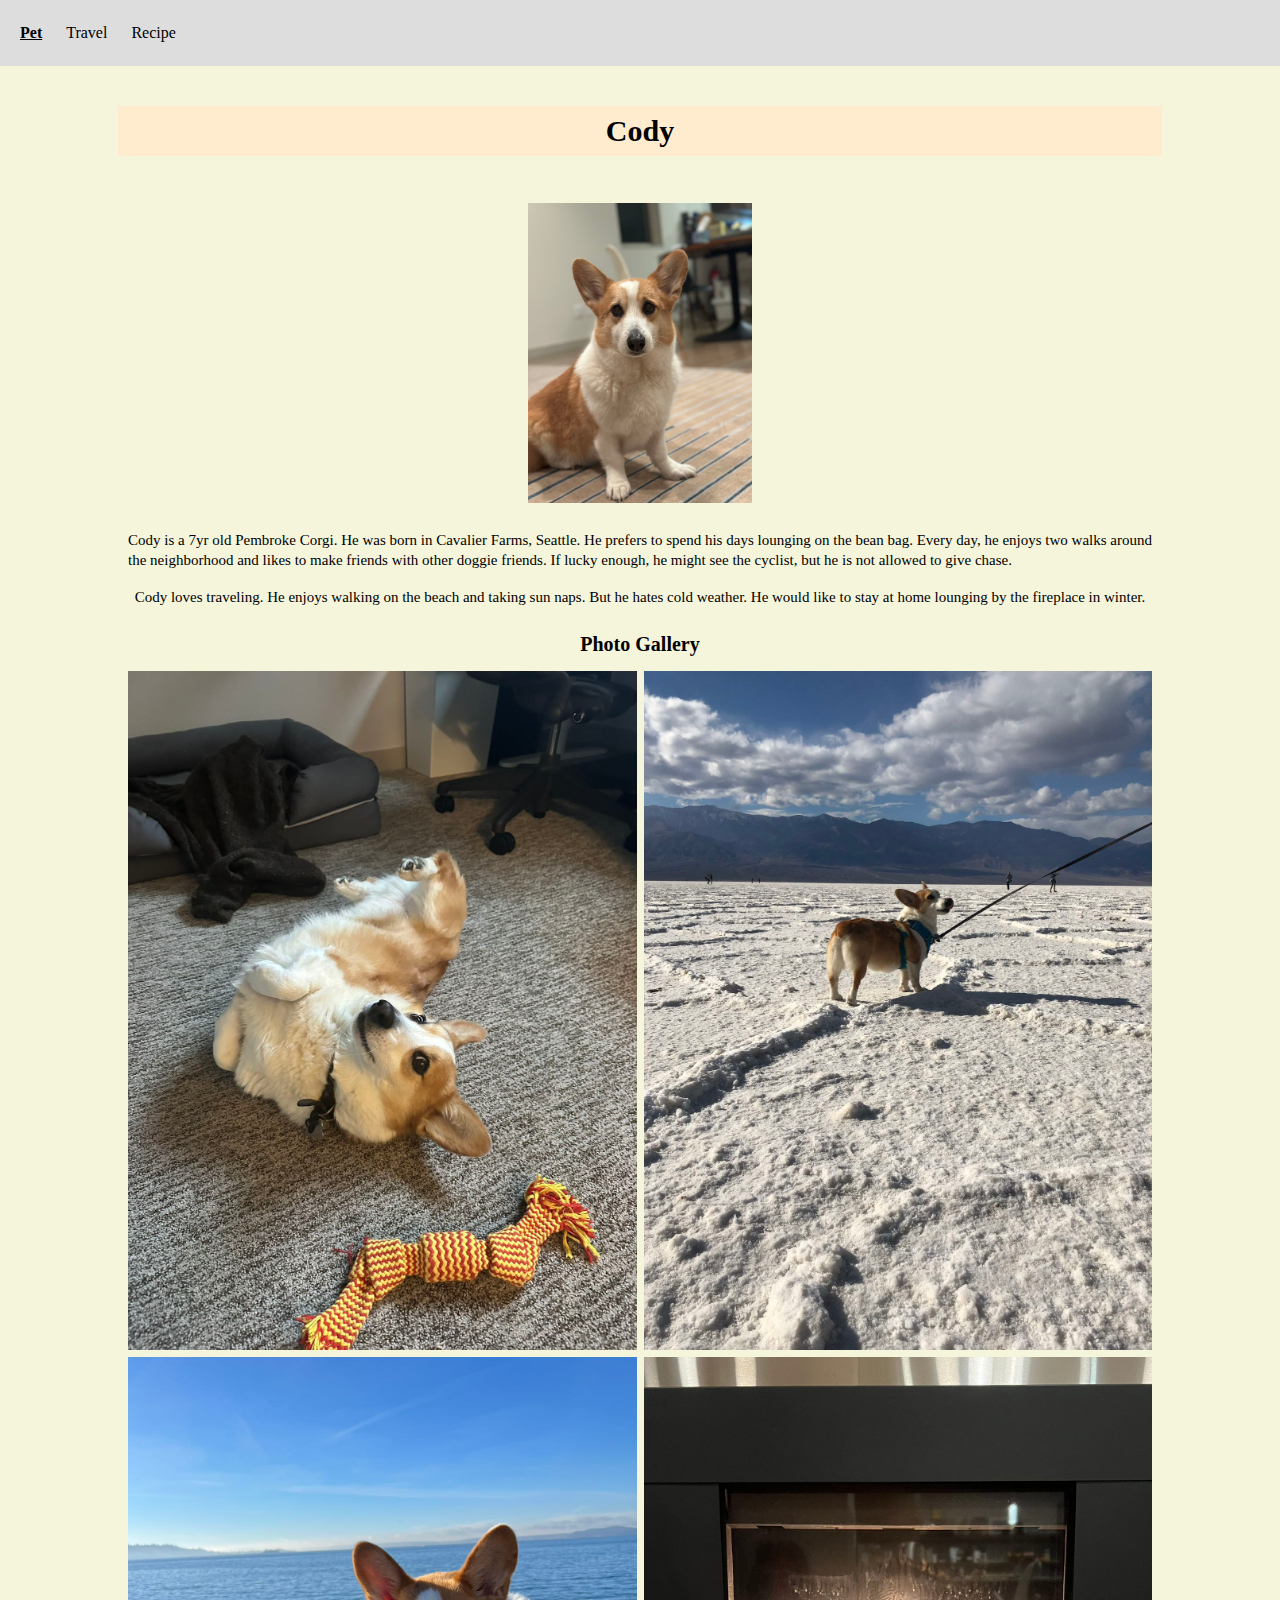
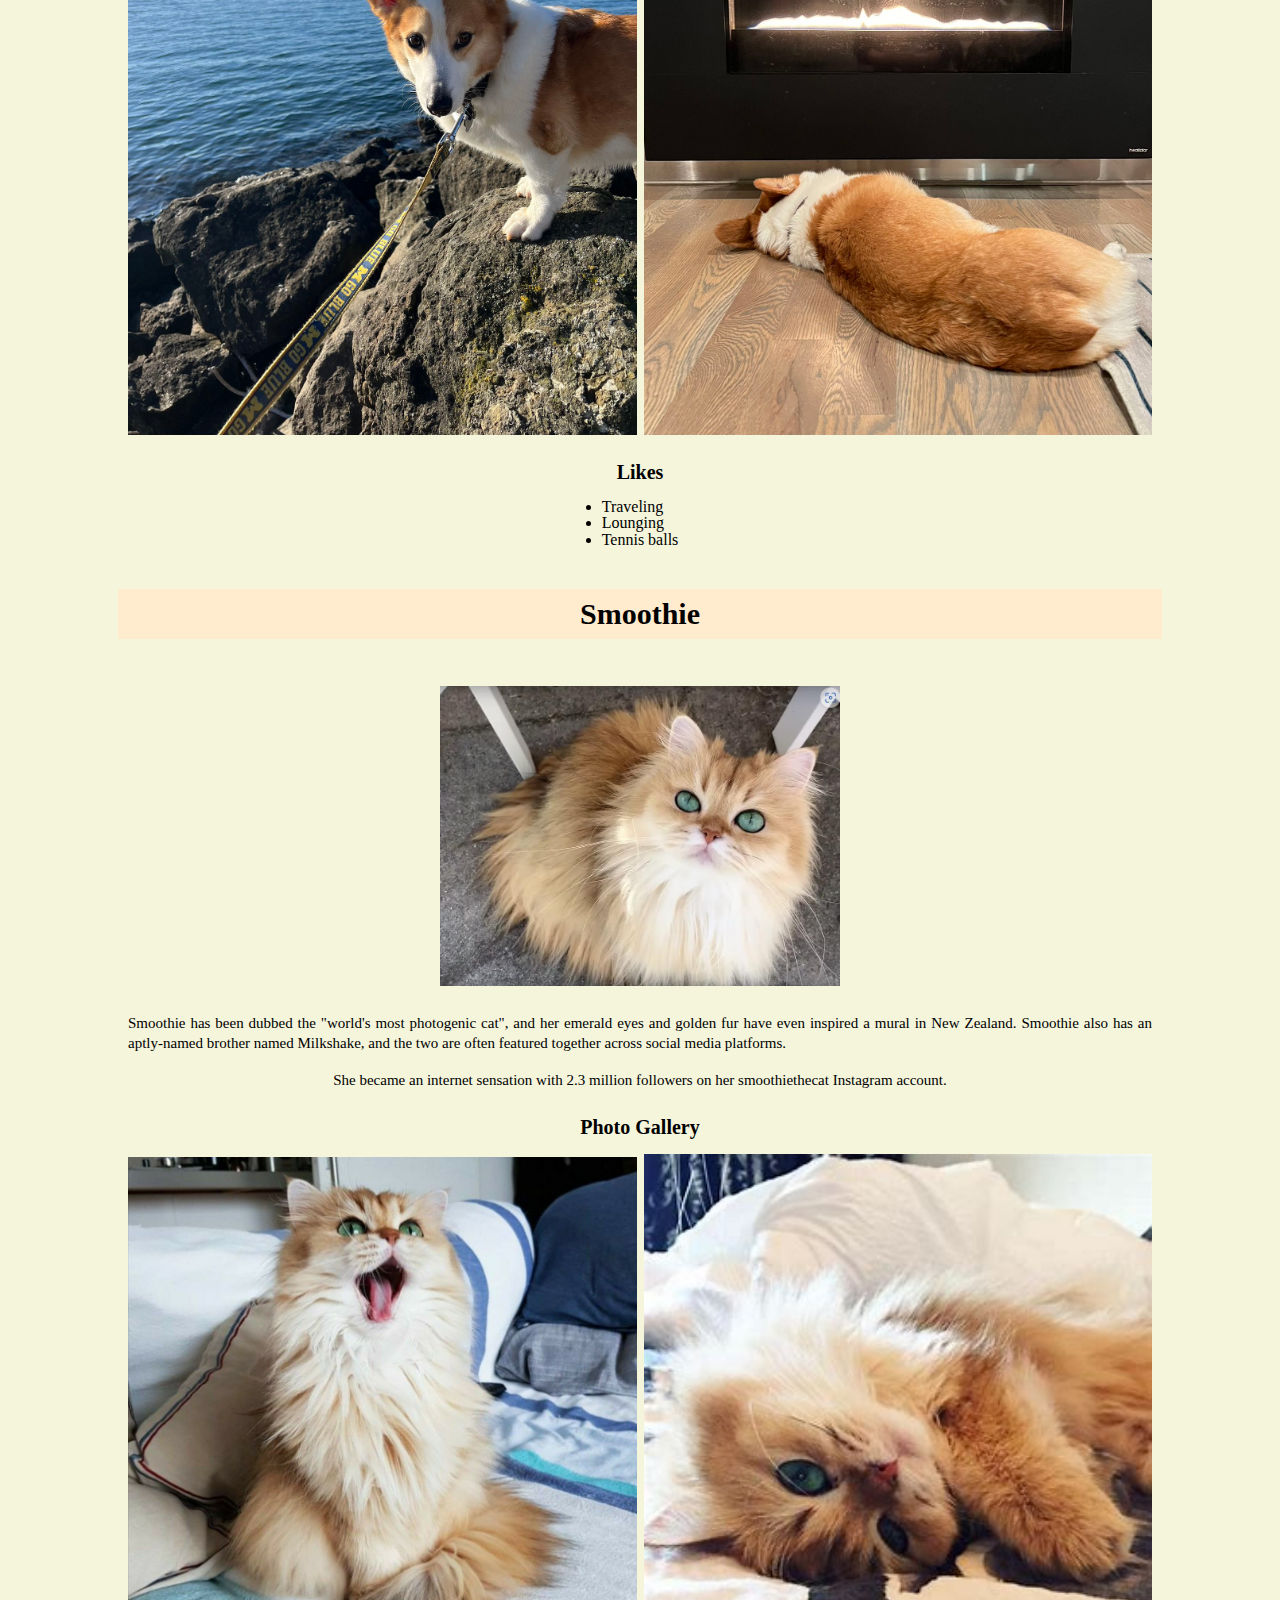
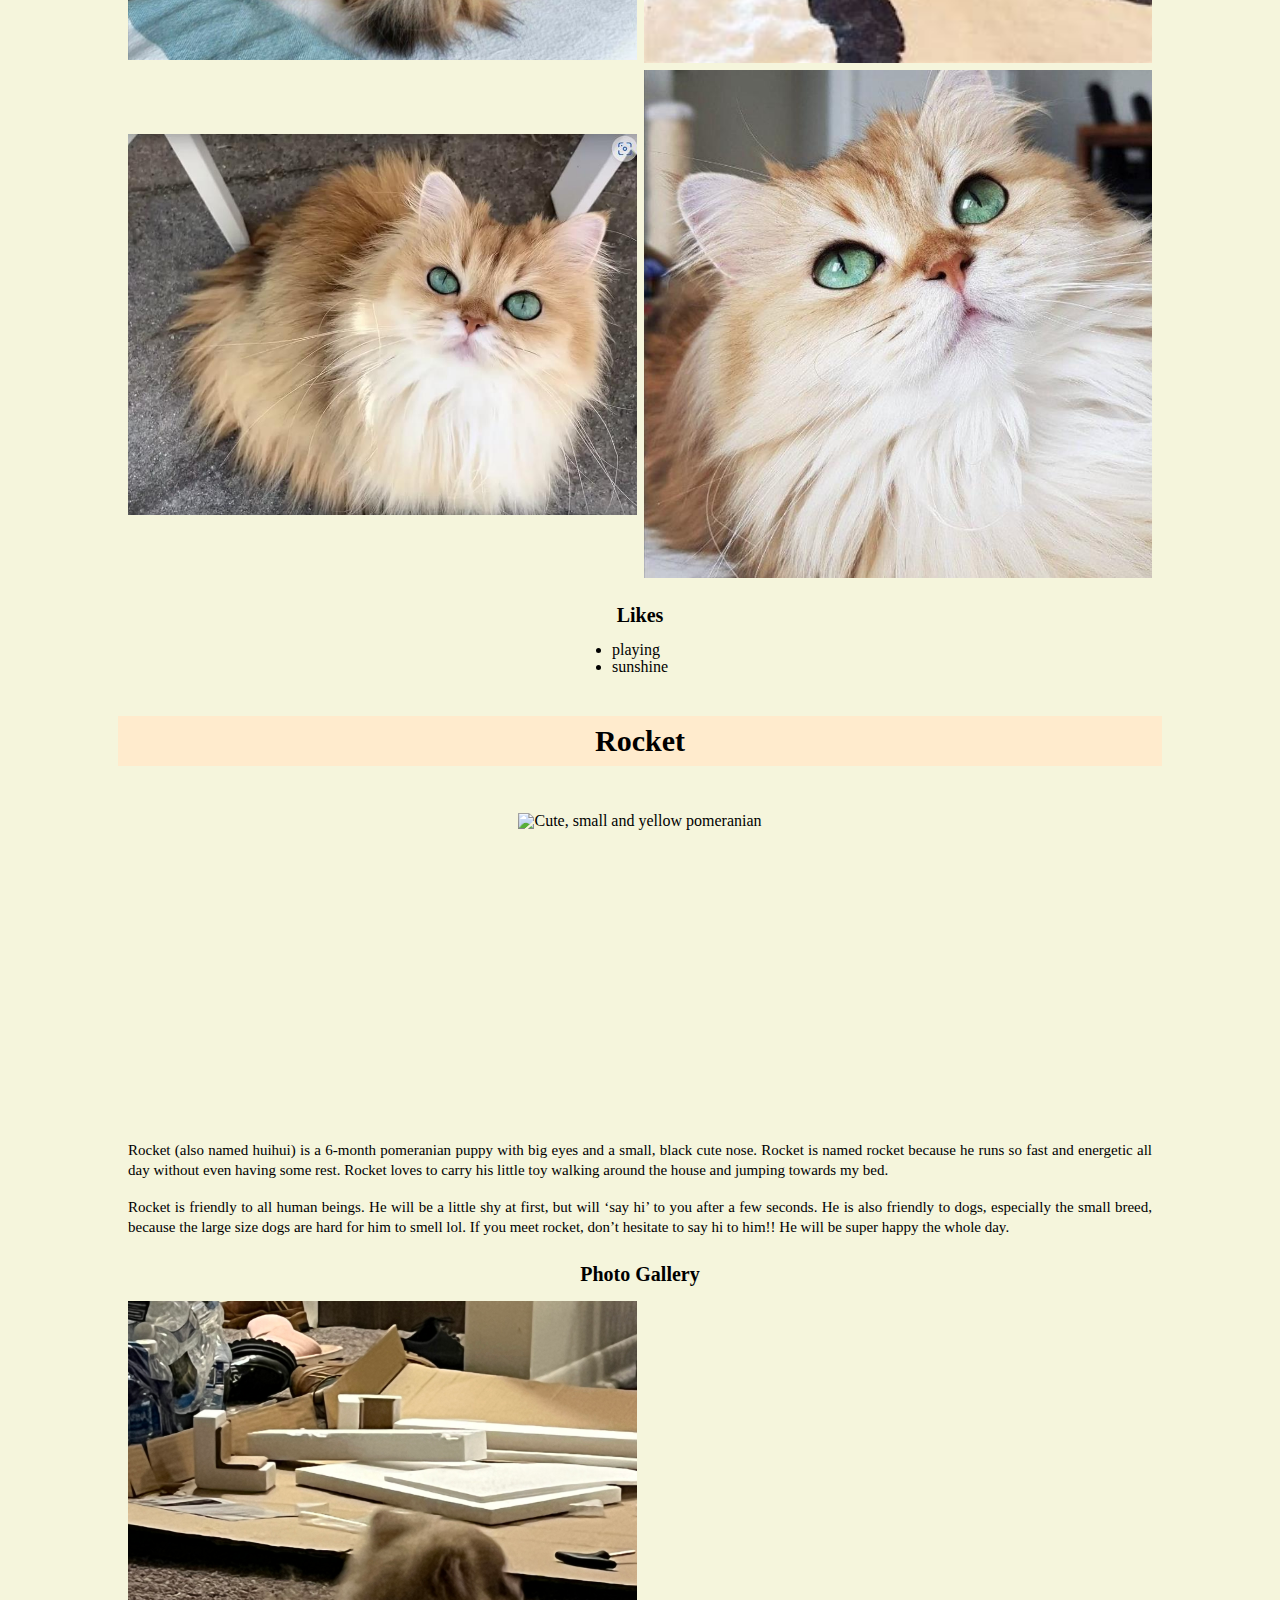
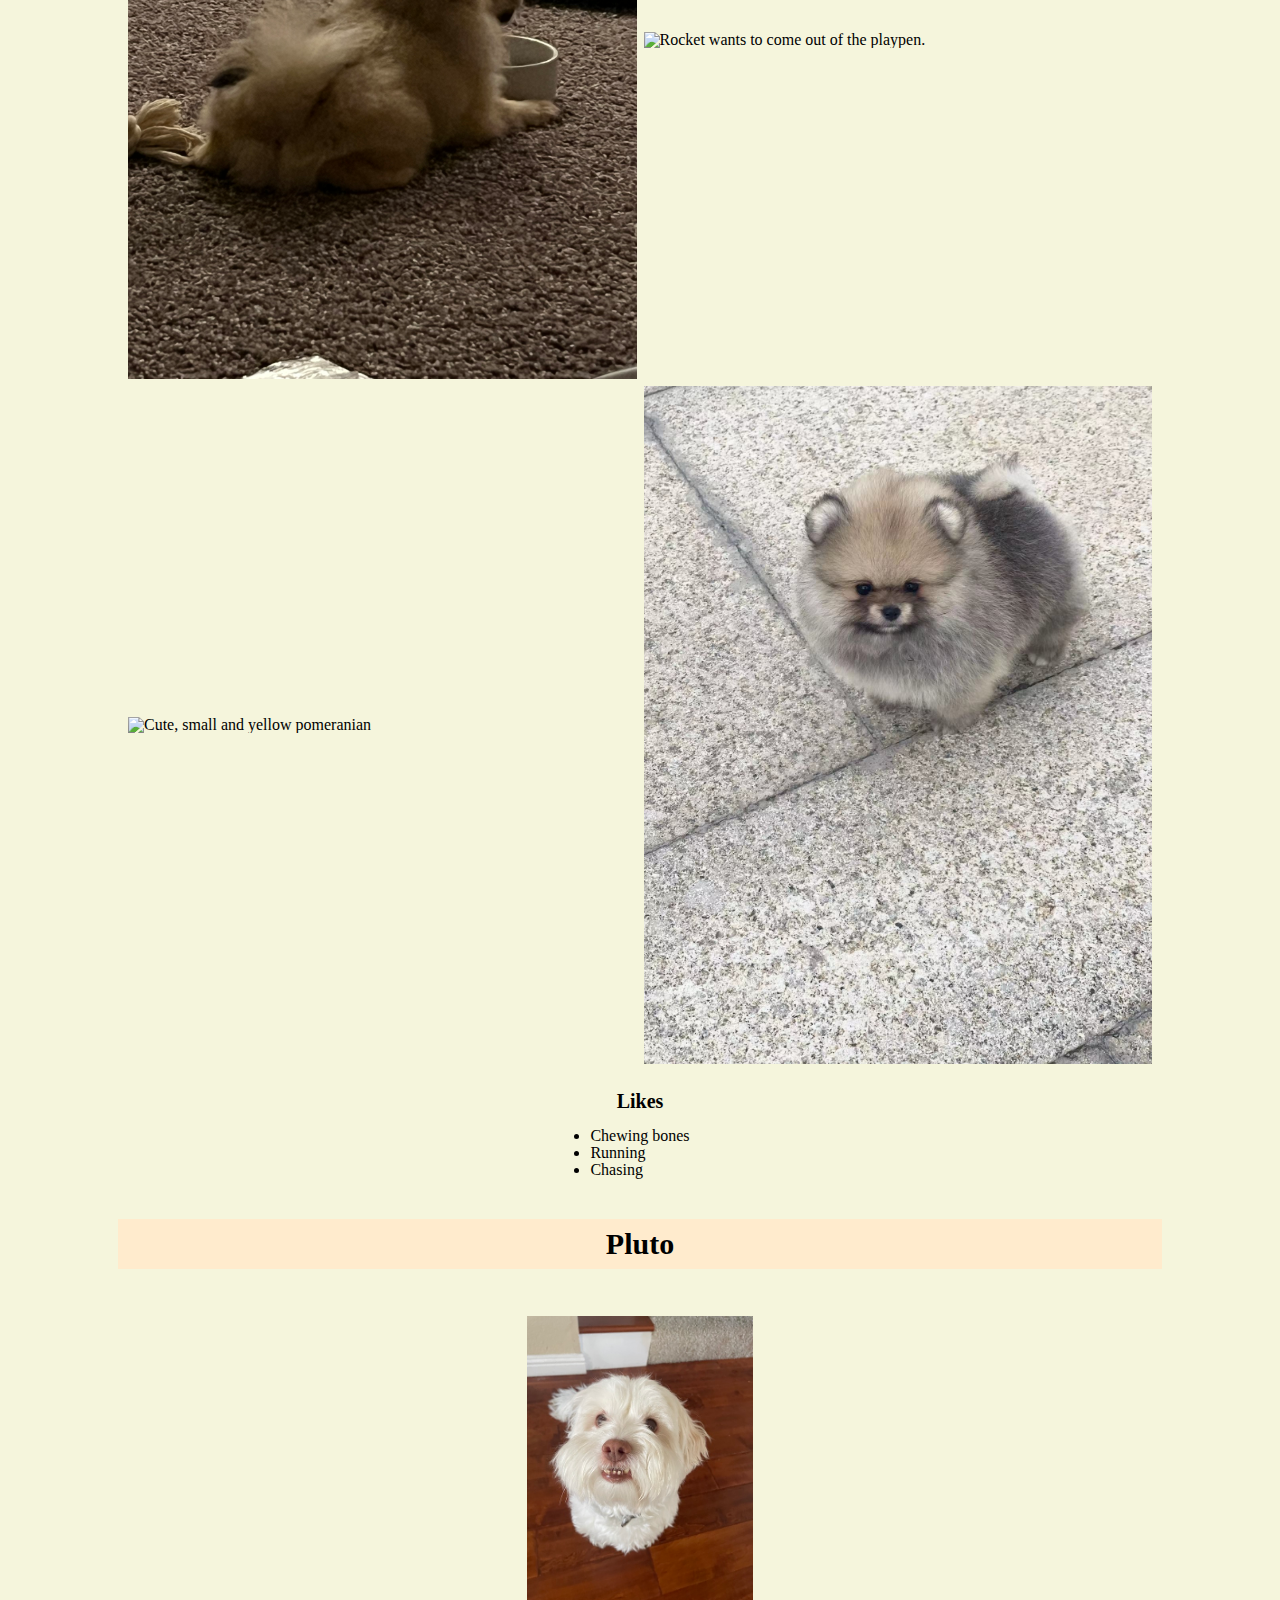
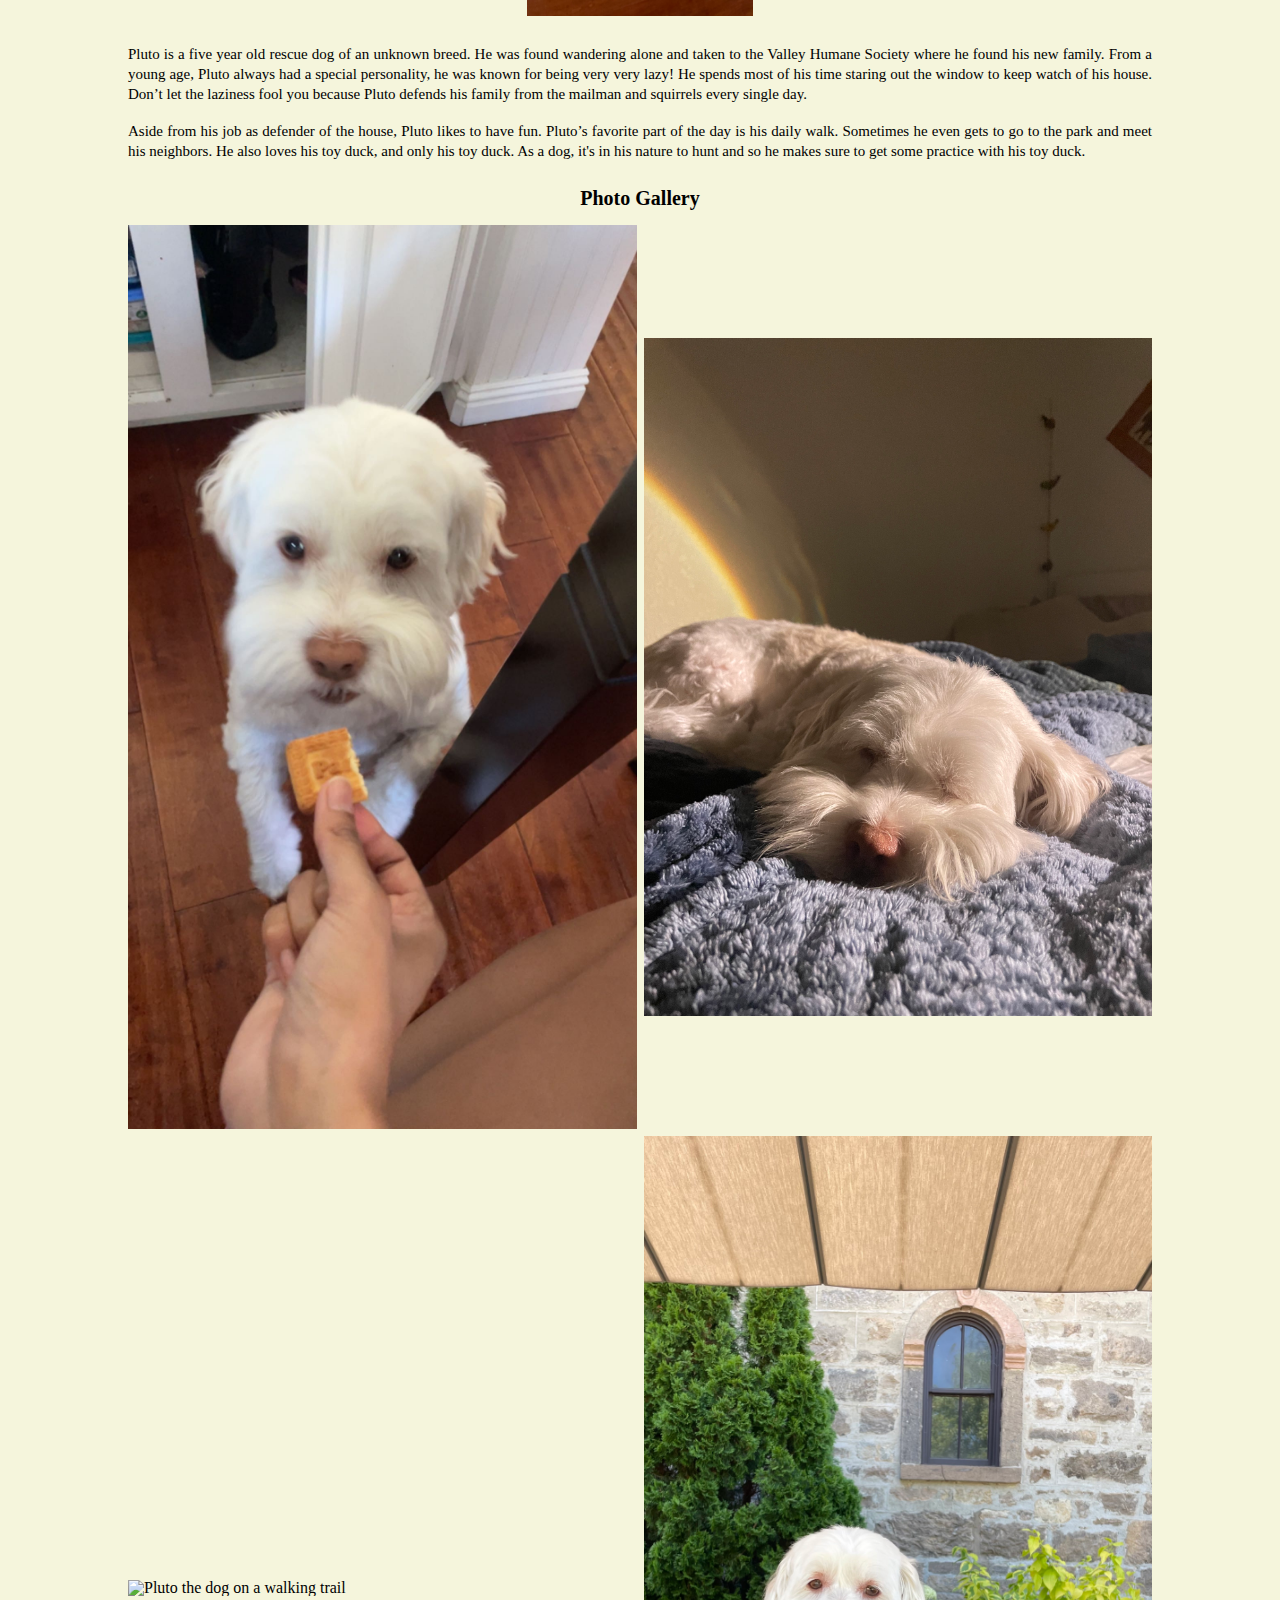
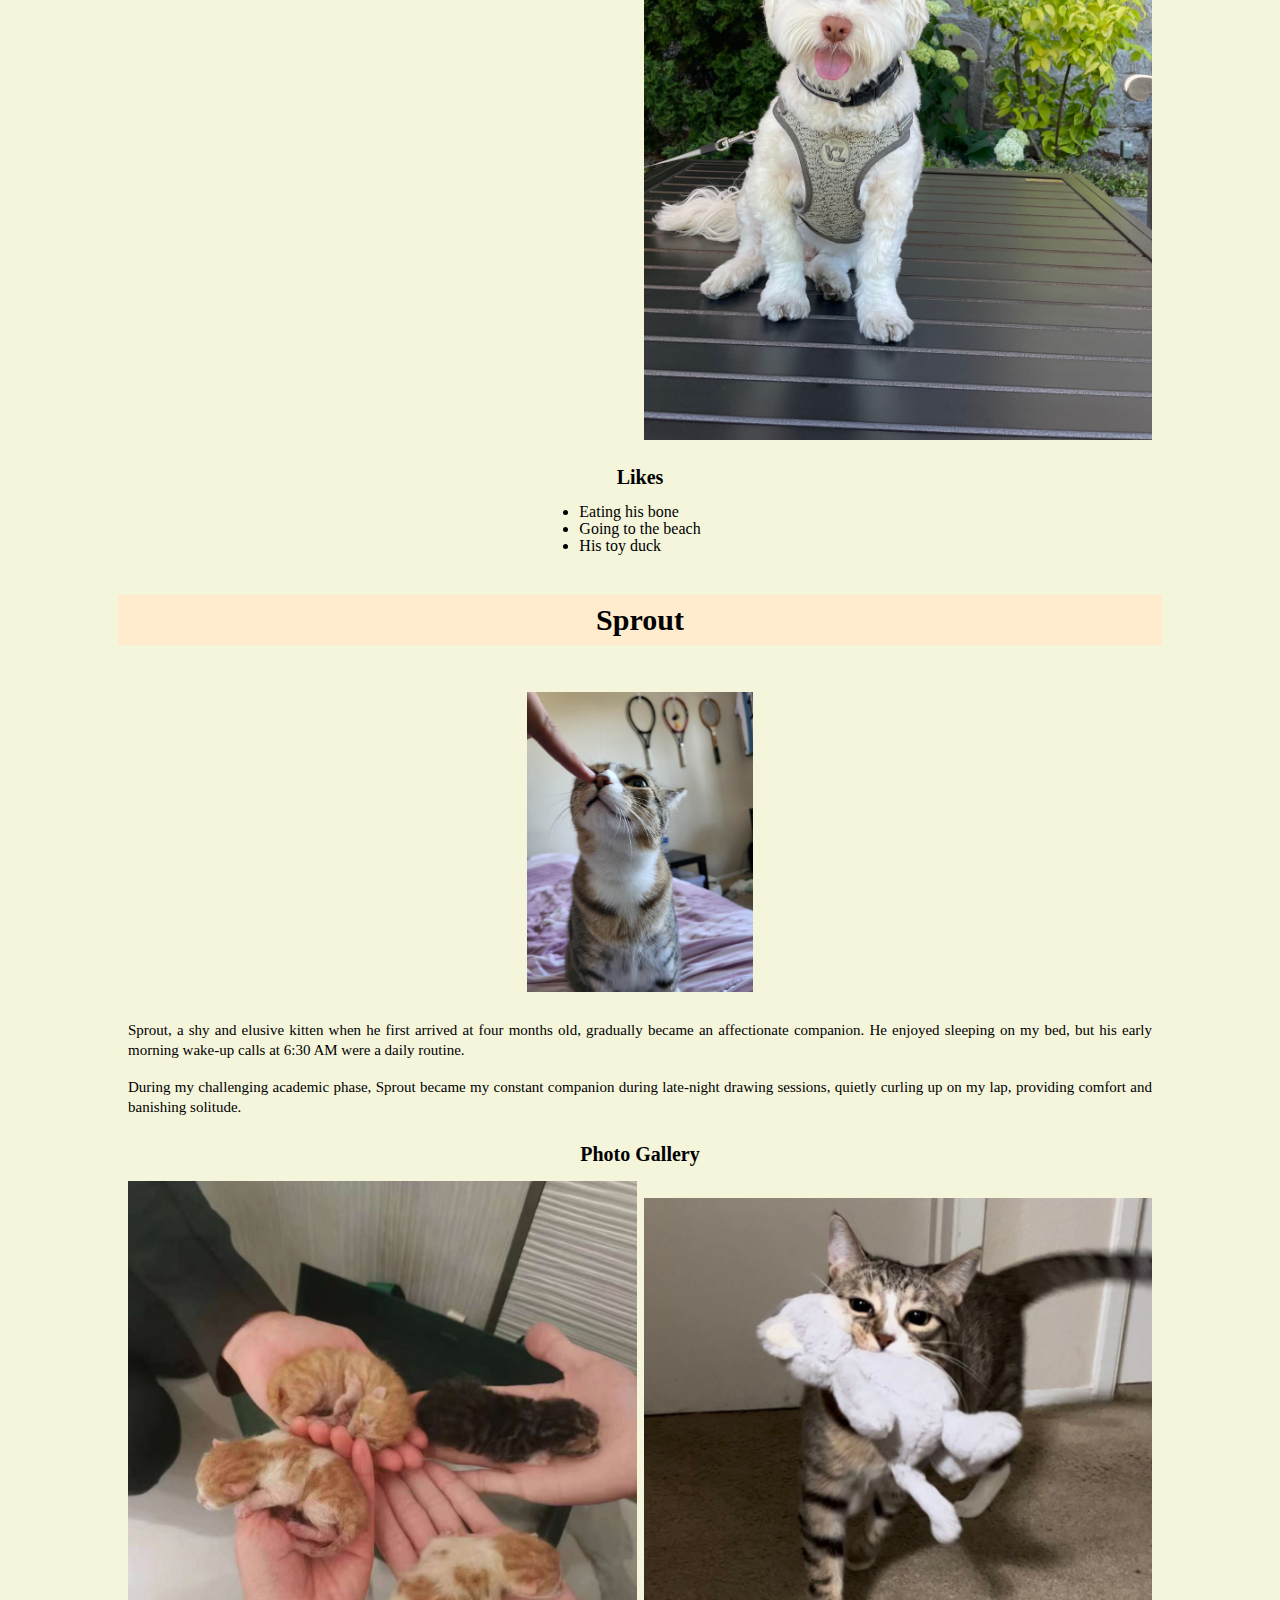
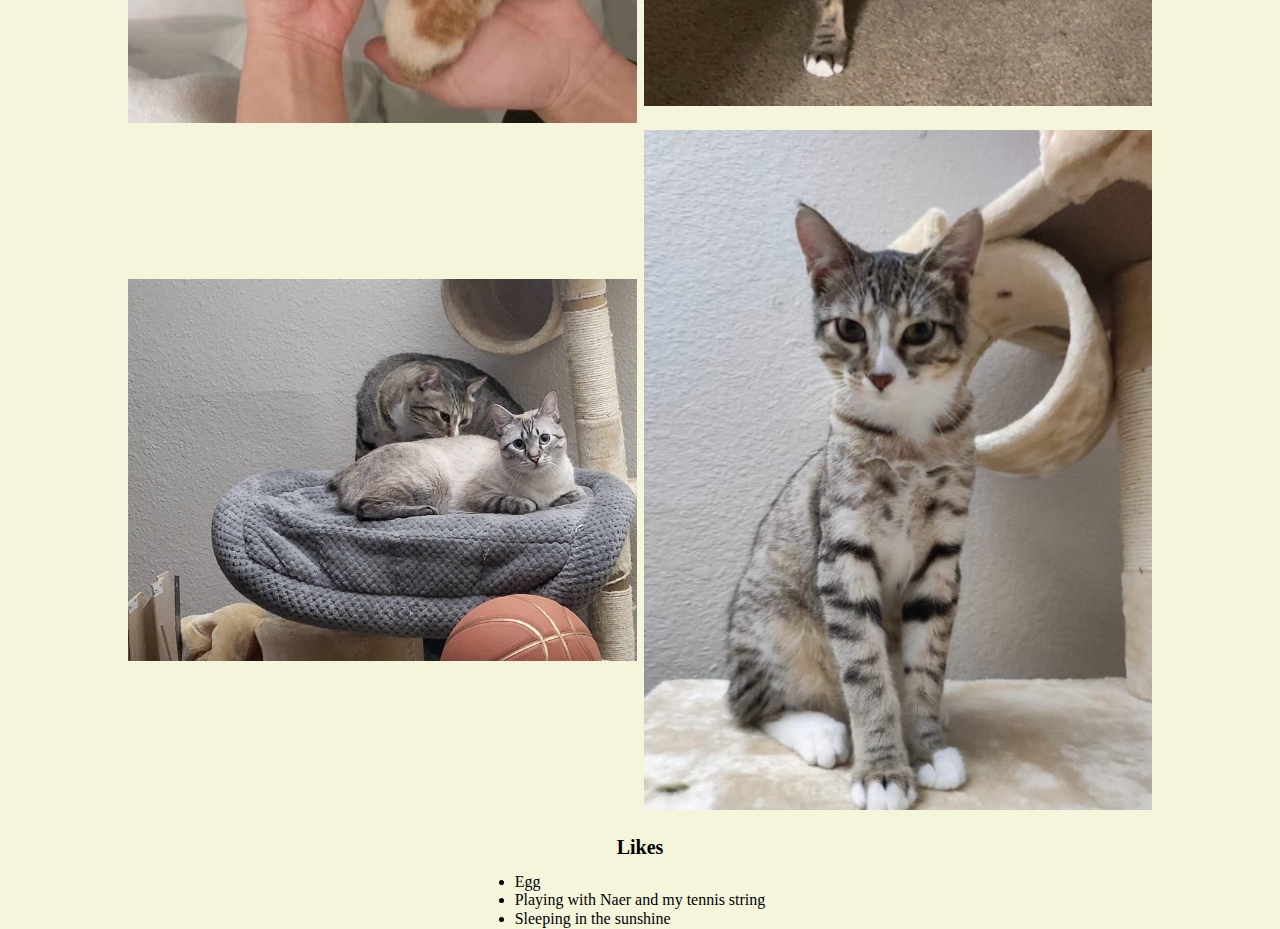
==== commit 77d1b154: "Update index.html" ====
--- a/index.html
+++ b/index.html
@@ -108,9 +108,9 @@
             <p>Sprout, a shy and elusive kitten when he first arrived at four months old, gradually became an affectionate companion. He enjoyed sleeping on my bed, but his early morning wake-up calls at 6:30 AM were a daily routine.</p> 
             <P>During my challenging academic phase, Sprout became my constant companion during late-night drawing sessions, quietly curling up on my lap, providing comfort and banishing solitude.</P>
             <h3>Photo Gallery</h3>
-            <img src="images/Sprout_Baby.JPG" width ="200" alt = "Photos of Sprout when he was born with his siblings">
-            <img src="images/Sprout_toy.JPG"  width ="200" alt="He likes to share his favorite toy with me, carrying it and offering it to me.">
-            <img src="images/Sprout_withnaer.JPG"  width ="200" alt="He enjoys playing together with his good friend Naer">
+            <img src="images/Sprout_Baby.jpg" width ="200" alt = "Photos of Sprout when he was born with his siblings">
+            <img src="images/Sprout_toy.jpg"  width ="200" alt="He likes to share his favorite toy with me, carrying it and offering it to me.">
+            <img src="images/Sprout_withnaer.jpg"  width ="200" alt="He enjoys playing together with his good friend Naer">
             <img src="images/Sprout_kitten new house.jpg"  width ="200" alt="We bought a new house for sprout.">
 
             <h3>Likes</h3>
--- a/css/style.css
+++ b/css/style.css
@@ -0,0 +1,127 @@
+/* mobile is default so no media query
+check the last assignment and correct the points lost */
+
+main {
+  background-color: beige;
+}
+
+#skip a {
+  background: white;
+  left: 0;
+  padding: 6px;
+  position: fixed;
+  top: -50px;
+  -webkit-transition: top 1s ease-out;
+  transition: top 1s ease-out;
+  z-index: 1;
+}
+
+#skip a:focus {
+  top: 0;
+}
+
+ul li a{
+  color: black;
+  text-decoration: none;
+}
+
+.currentpage {
+  font-weight: bold;
+  text-decoration: underline;
+}
+
+
+nav{
+  background-color: #ddd;
+  padding: 25px 0; 
+  text-align: left;
+}
+
+nav li{
+  display:inline;
+  padding-left: 20px;
+}
+
+.container {
+  display: grid;
+  grid-template-columns: 1fr 1fr;
+  grid-gap: 7px;
+  padding-left: 10%;
+  padding-right: 10%;
+  justify-items: center;
+  align-items: center;
+}
+
+.container > :not(img) {
+  grid-column: span 2;
+}
+
+.container img{
+  width: 100%;
+  height: auto;
+  align-items: center;
+}
+
+.container video {
+  width: 100%;
+  height: auto;
+  object-fit: cover;
+}
+
+.container > h2 + img {
+  grid-column: span 2;
+  height: 300px;
+  width: auto;
+  justify-content: center;
+}
+
+h2 {
+  background-color: blanchedalmond;
+  width: 100%;
+  text-align: center;
+  padding: 10px;
+  margin-top: 40px;
+  margin-bottom: 10px;
+  font-size: 30px;
+}
+
+h3 {
+  margin-top: 20px;
+  margin-bottom: 10px;
+  font-size: 20px;
+  text-align: center;
+  border-top: 10px;
+}
+
+.banner {
+  grid-column: span 2;
+  width: 100%;
+  padding: 10px;
+  justify-content: center;
+  margin-top: 20px;
+}
+
+p {
+  text-align: justify;
+  font-size: 15px;
+  line-height: 20px;
+  margin-top: 1%;
+}
+
+ol li {
+  text-align: justify;
+  margin-left: 5%;
+  line-height: 20px;
+  margin-bottom: 3%;
+}
+
+ul li {
+  margin-bottom: 1%;
+}
+
+
+/* Add your media query here
+@media (min-width: 800px) {
+
+} */
+
